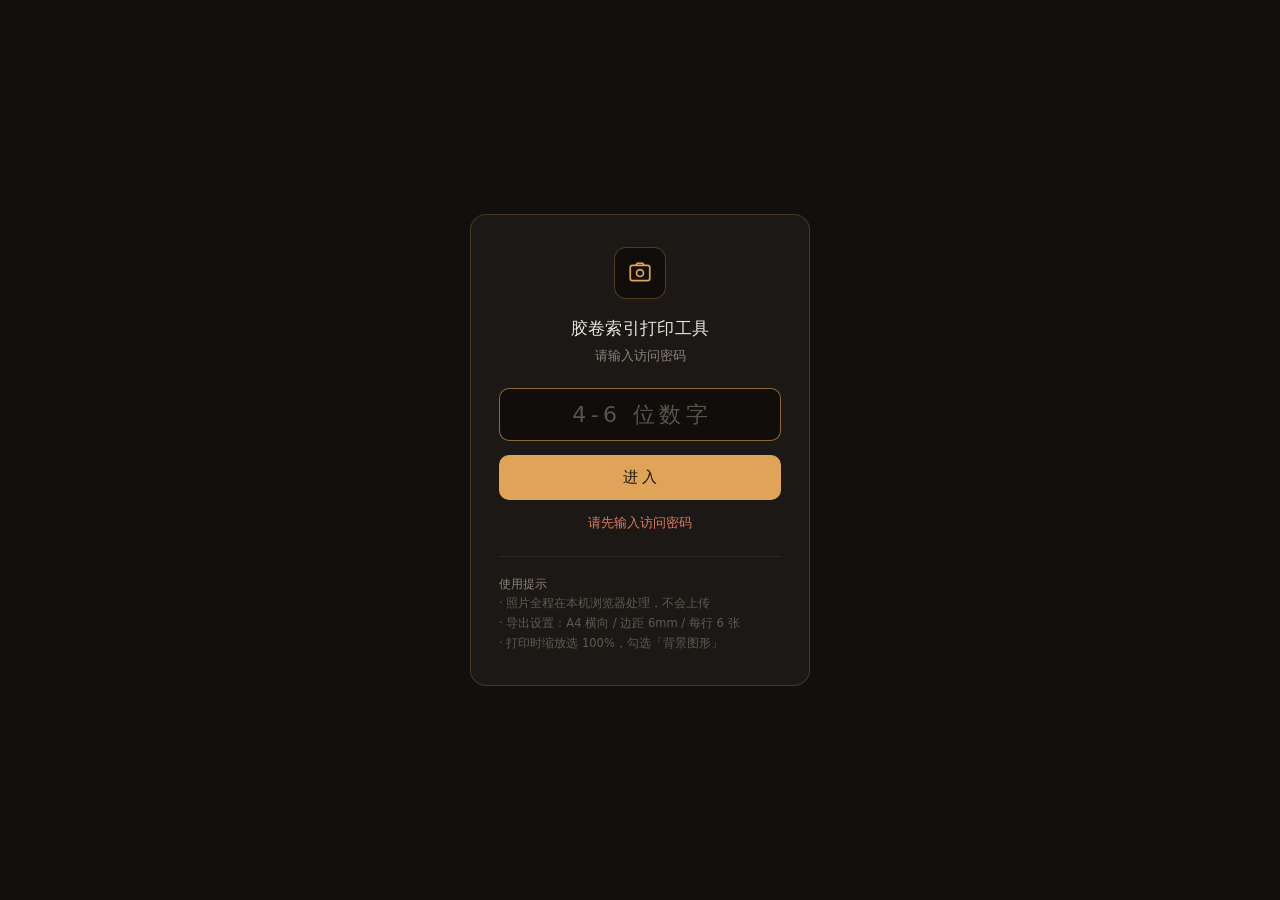
==== tool.html @ c4cd6a65 "Add files via upload" ====
<!doctype html>
<html lang="zh-CN">
  <head>
    <meta charset="utf-8" />
    <meta name="viewport" content="width=device-width, initial-scale=1" />
    <meta name="author" content="Judian99" />
    <meta name="contact" content="小红书:3661182800, 抖音:69530829181, 邮箱:1946378724@qq.com" />
    <meta name="license" content="MIT" />
    <meta name="description" content="整理扫描底片，在浏览器本地生成可导出的胶片索引图。" />
    <title>海带索引图-FILM</title>
    <script>
      // 主题引导：首帧前确定暗/亮，避免闪色（默认跟随系统）
      (function () {
        var theme = "dark";
        try {
          var saved = localStorage.getItem("haidai-theme");
          if (saved === "light" || saved === "dark") theme = saved;
          else theme = window.matchMedia("(prefers-color-scheme: dark)").matches ? "dark" : "light";
        } catch (e) {}
        document.documentElement.dataset.theme = theme;
        // 启动序列预隐藏：与 gsap-ui 初始态一致，避免脚本加载间隙的内容闪现
        try {
          if (!window.matchMedia("(prefers-reduced-motion: reduce)").matches) {
            document.documentElement.classList.add("anim-boot");
            setTimeout(function () {
              document.documentElement.classList.remove("anim-boot");
            }, 1500);
          }
        } catch (e) {}
      })();
    </script>
    <link rel="icon" href="data:image/svg+xml,%3Csvg xmlns='http://www.w3.org/2000/svg' viewBox='0 0 32 32'%3E%3Crect width='32' height='32' rx='7' fill='%23171310'/%3E%3Crect x='6' y='6' width='20' height='20' rx='2' fill='%23100d0a'/%3E%3Ccircle cx='16' cy='14' r='5' fill='%23e0a458'/%3E%3Crect x='8' y='22' width='16' height='1.6' fill='%23e0a458' opacity='.55'/%3E%3C/svg%3E" />
    <!-- 本地分发版：已移除 Google Fonts（国内可能加载失败），styles.css 会自动回退到系统字体 -->
    <link rel="stylesheet" href="styles.css?v=20261012f-sidebar" />
    <script>
      // 访问守卫：直接访问 tool.html（绕过密码页）时也必须验证。
      // sessionStorage 只在当前标签页有效，关闭标签页即失效。
      //
      // 注意：这里不能用 window.stop() —— 它会中断 HTML 解析，导致 body 永远空白
      // （表现为整页全黑）。改为：不阻止解析，先盖一层遮罩，再跳转。
      (function () {
        var KEY = 'filmidx_ok';
        try {
          if (sessionStorage.getItem(KEY) === '1') return;
        } catch (e) {}
        // 立即盖一层不透明遮罩，防止跳转生效前闪出内容
        try {
          var d = document.createElement('style');
          d.textContent = 'html,body{background:#12100e!important;visibility:hidden!important}';
          document.documentElement.appendChild(d);
        } catch (e) {}
        // 返回密码页（用 meta 刷新兜底，保证任何环境下都能离开本页）
        try { location.replace('./index.html?guard=1'); } catch (e) {}
        document.write('<meta http-equiv="refresh" content="0;url=./index.html">');
      })();
    </script>
  </head>
  <body>
    <main class="app-shell">
      <aside class="controls" aria-label="索引图设置">
        <div class="brand">
          <div class="brand-mark" aria-hidden="true"></div>
          <div class="brand-copy">
            <div class="brand-title-row">
              <h1>海带索引图</h1>
              <span class="brand-film">FILM</span>
            </div>
            <p>整理扫描底片，生成可编辑、可导出的胶片索引图。</p>
          </div>
          <button id="themeToggle" class="icon-button theme-toggle" type="button" aria-pressed="false" aria-label="切换到浅色模式">
            <svg class="icon-sun" viewBox="0 0 24 24" fill="none" stroke="currentColor" stroke-width="2" stroke-linecap="round" stroke-linejoin="round" aria-hidden="true">
              <circle cx="12" cy="12" r="4.4" />
              <path d="M12 2.5v2.4M12 19.1v2.4M2.5 12h2.4M19.1 12h2.4M5.3 5.3l1.7 1.7M17 17l1.7 1.7M18.7 5.3L17 7M7 17l-1.7 1.7" />
            </svg>
            <svg class="icon-moon" viewBox="0 0 24 24" fill="none" stroke="currentColor" stroke-width="2" stroke-linecap="round" stroke-linejoin="round" aria-hidden="true">
              <path d="M20.6 14.1A8.6 8.6 0 0 1 9.9 3.4a8.6 8.6 0 1 0 10.7 10.7z" />
            </svg>
          </button>
        </div>

        <div class="steps">
          <details class="step workflow-panel" id="stepSource" open>
            <summary>
              <span class="step-no" aria-hidden="true">01</span>
              <span class="step-title">导入与排序</span>
              <span class="chip" id="stepChipSource">未导入</span>
            </summary>
            <div class="step-body">
              <label class="drop-zone" id="dropZone">
                <input id="fileInput" type="file" accept="image/jpeg,image/png,image/webp" multiple />
                <span class="drop-icon" aria-hidden="true">+</span>
                <span class="drop-title">选择或拖入扫描件</span>
                <span class="drop-subtitle">JPG / PNG / WebP，按本地文件处理</span>
              </label>

              <div class="field">
                <span class="field-label"><span>排序方式</span></span>
                <div class="segmented segmented-3 sort-segmented" role="radiogroup" aria-label="排序方式">
                  <span class="segment-indicator" aria-hidden="true"></span>
                  <label>
                    <input type="radio" name="sortMode" value="name" checked />
                    <span>名称</span>
                  </label>
                  <label>
                    <input type="radio" name="sortMode" value="time" />
                    <span>时间</span>
                  </label>
                  <label>
                    <input type="radio" name="sortMode" value="custom" />
                    <span>自定义</span>
                  </label>
                </div>
              </div>

              <label class="checkbox-row">
                <input id="reverseSort" type="checkbox" />
                <span>倒序</span>
              </label>

              <span class="info-icon-wrapper">
                <span class="info-icon" aria-label="排序说明">i</span>
                <span class="info-popup">时间排序优先使用 EXIF 拍摄时间，没有时退回文件修改时间。直接在预览图上拖动某一帧、或在照片列表中拖拽，都会切换为自定义排序。</span>
              </span>

              <details class="photo-list-section" id="photoListPanel" hidden>
                <summary>
                  <span>照片列表</span>
                  <span class="photo-list-count" id="photoListCount">0 张</span>
                </summary>
                <div class="photo-list-content">
                  <ul class="photo-list" id="photoList"></ul>
                  <button id="clearButton" class="text-button" type="button">清空全部</button>
                </div>
              </details>
            </div>
          </details>

          <details class="step workflow-panel" id="stepStock" open>
            <summary>
              <span class="step-no" aria-hidden="true">02</span>
              <span class="step-title">胶卷型号</span>
              <span class="chip" id="stepChipStock">—</span>
            </summary>
            <div class="step-body">
              <label class="field stock-search-field">
                <span>搜索胶卷型号</span>
                <input
                  id="stockSearch"
                  type="search"
                  placeholder="名称、边字或冲洗工艺"
                  autocomplete="off"
                  spellcheck="false"
                  aria-controls="stockSelect"
                  aria-describedby="stockSearchStatus"
                />
              </label>
              <p id="stockSearchStatus" class="field-hint stock-search-status" aria-live="polite"></p>
              <label class="field">
                <span>胶卷型号</span>
                <select id="stockSelect"></select>
              </label>
            </div>
          </details>

          <details class="step workflow-panel" id="stepFormat" open>
            <summary>
              <span class="step-no" aria-hidden="true">03</span>
              <span class="step-title">画幅与排列</span>
              <span class="chip" id="stepChipFormat">135 · 6 张/行</span>
            </summary>
            <div class="step-body">
              <label class="field">
                <span>画幅</span>
                <select id="frameAspect">
                  <option value="135" selected>135 全画幅 3:2</option>
                  <option value="half">半格 3:4（每行 12 张）</option>
                  <option value="66">6×6 方画幅 1:1</option>
                  <option value="645">6×4.5 中画幅（竖幅）</option>
                  <option value="67">6×7 中画幅</option>
                  <option value="69">6×9 中画幅 84×56</option>
                  <option value="wide">135 宽幅</option>
                  <option value="xpan" hidden>XPan 135 宽幅 65×24（兼容）</option>
                  <option value="135-69" hidden>135 宽幅 84×24（兼容）</option>
                  <option value="612">6×12 宽幅中画幅</option>
                  <option value="617">6×17 宽幅中画幅</option>
                </select>
              </label>
              <label class="field" id="wideSpecField" hidden>
                <span>宽幅规格</span>
                <select id="wideSpecSelect">
                  <option value="xpan">XPan 65×24mm（每行 3 张）</option>
                  <option value="135-69">84×24mm（6×9 相机，每行 2 张）</option>
                </select>
              </label>
              <div class="field" id="halfFrameModeField" hidden>
                <span>半格输入</span>
                <div class="segmented" role="radiogroup" aria-label="半格输入方式">
                  <label>
                    <input type="radio" name="halfFrameMode" value="cropped" checked />
                    <span>单张裁切</span>
                  </label>
                  <label>
                    <input type="radio" name="halfFrameMode" value="uncropped" />
                    <span>单张未裁切</span>
                  </label>
                </div>
              </div>
              <label class="field">
                <span>每行张数</span>
                <select id="columnsSelect">
                  <option value="2">2 张</option>
                  <option value="3">3 张</option>
                  <option value="4">4 张</option>
                  <option value="5">5 张</option>
                  <option value="6" selected>6 张</option>
                  <option value="7">7 张</option>
                  <option value="8">8 张</option>
                </select>
                <small id="columnsHint" class="field-hint" hidden></small>
              </label>
            </div>
          </details>

          <details class="step workflow-panel" id="stepLook" open>
            <summary>
              <span class="step-no" aria-hidden="true">04</span>
              <span class="step-title">胶片外观</span>
              <span class="chip" id="stepChipLook">—</span>
            </summary>
            <div class="step-body">
              <label class="checkbox-row">
                <input id="showEdgeText" type="checkbox" checked />
                <span>模拟边字</span>
              </label>
              <label class="checkbox-row">
                <input id="showSprockets" type="checkbox" checked />
                <span>模拟齿孔</span>
              </label>
              <small id="sprocketsHint" class="field-hint" hidden></small>
              <label class="checkbox-row">
                <input id="imageInSprockets" type="checkbox" />
                <span>成像覆盖齿孔区</span>
              </label>
              <label class="checkbox-row">
                <input id="imageInEdgeText" type="checkbox" />
                <span>成像覆盖边字区</span>
              </label>
              <small id="imageCoverageHint" class="field-hint" hidden></small>
              <label class="checkbox-row">
                <input id="showLeader" type="checkbox" />
                <span>模拟片头片尾</span>
                <small class="field-hint" style="margin:4px 0 0">默认关闭：开启后首行空出 1 格给片头，每页变成 29 张</small>
              </label>
              <small id="leaderHint" class="field-hint" hidden></small>
              <label class="field background-style-field">
                <span>背景样式</span>
<select id="backgroundStyle">
                <option value="transparent" selected>透明（推荐，可叠底色）</option>
                <option value="none">无（淡黄纸底）</option>
                <option value="white">纯白</option>
                <option value="blur">高斯模糊</option>
                </select>
              </label>
              <label class="checkbox-row">
                <input id="showStripShadow" type="checkbox" checked />
                <span>胶片条投影</span>
              </label>
              <label class="field background-blur-field" id="backgroundBlurField">
                <span class="field-label-with-value">
                  <span>虚化强度</span>
                  <output id="backgroundBlurValue" for="backgroundBlur">24 px</output>
                </span>
                <input id="backgroundBlur" type="range" min="8" max="64" step="2" value="24" aria-describedby="backgroundHint" />
              </label>
              <small id="backgroundHint" class="field-hint">默认使用首图；点击单帧可将其设为背景</small>
            </div>
          </details>
        </div>

        <details class="step is-sub workflow-panel" id="stockPanel">
          <summary>
            <span class="step-title">自定义型号</span>
            <span class="chip" id="stepChipStockLib">0 个自定义</span>
          </summary>
          <div class="step-body">
            <p class="hint">
              <span class="info-icon-wrapper">
                <span class="info-icon" aria-label="说明">i</span>
                <span class="info-popup">新增或编辑胶卷型号，保存在浏览器本地。选中内置型号时可另存为自定义型号后修改。</span>
              </span>
            </p>
            <label class="field">
              <span>名称</span>
              <input id="stockName" type="text" placeholder="如 Kodak Vision3 250D" maxlength="60" />
            </label>
            <label class="field">
              <span>边字字样（留空表示底片无边字）</span>
              <input id="stockEdgeText" type="text" placeholder="如 KODAK VISION3 250D" maxlength="60" />
            </label>
            <label class="field">
              <span>冲洗工艺</span>
              <select id="stockProcess">
                <option value="C-41" selected>C-41 彩色负片</option>
                <option value="BW">黑白负片</option>
                <option value="E-6">E-6 反转片</option>
                <option value="ECN-2">ECN-2 电影卷</option>
              </select>
            </label>
            <details class="stock-advanced" id="stockAdvanced">
              <summary>高级外观（默认随工艺）</summary>
              <label class="checkbox-row">
                <input id="stockInkEnabled" type="checkbox" />
                <span>自定义边字颜色</span>
              </label>
              <label class="field stock-ink-field" id="stockInkField">
                <span>边字颜色</span>
                <input id="stockInkColor" type="color" value="#ffb040" />
              </label>
              <label class="field">
                <span>交替边字字样（逗号分隔，留空随工艺）</span>
                <input id="stockPresets" type="text" placeholder="如 135-36, C-41, SAFETY FILM" />
              </label>
              <label class="field">
                <span>帧号格式</span>
                <select id="stockFrameNumber">
                  <option value="">随工艺默认</option>
                  <option value="N/NA">N 与 NA 双号</option>
                  <option value="N">仅 N 单号</option>
                </select>
              </label>
            </details>
            <div class="stock-actions">
              <button id="stockSaveButton" class="primary-button" type="button">保存为新型号</button>
              <button id="stockDeleteButton" class="text-button" type="button" style="display: none">删除此型号</button>
            </div>
            <div class="stock-actions">
              <button id="stockExportButton" class="text-button" type="button">导出 JSON</button>
              <button id="stockImportButton" class="text-button" type="button">导入 JSON</button>
              <input id="stockImportInput" type="file" accept="application/json,.json" hidden />
            </div>
          </div>
        </details>

        <details class="step is-sub workflow-panel" id="advancedPanel">
          <summary>
            <span class="step-title">高级设置</span>
            <span class="chip" id="stepChipAdvanced">尺寸 420</span>
          </summary>
          <div class="step-body">
            <label class="field">
              <span>尺寸基准</span>
              <span class="info-icon-wrapper">
                <input id="frameWidth" type="number" min="180" max="1200" step="20" value="420" />
                <span class="info-icon" aria-label="尺寸基准说明">i</span>
                <span class="info-popup">135 以标准 36mm 画幅为基准，宽幅长边按物理比例增长</span>
              </span>
            </label>
            <p class="hint">
              <span class="info-icon-wrapper">
                <span class="info-icon" aria-label="说明">i</span>
                <span class="info-popup">微调齿孔与边字的渲染比例，实时作用于预览和导出。</span>
              </span>
            </p>
            <div id="tuneFields"></div>
          </div>
        </details>

        <details class="step is-sub workflow-panel">
          <summary>
            <span class="step-title">关于</span>
          </summary>
          <div class="step-body">
            <p class="about-text">
              <strong>海带索引图 FILM</strong><br />
              作者: Judian99<br />
              小红书: 3661182800<br />
              抖音: 69530829181<br />
              邮箱: <a href="mailto:1946378724@qq.com">1946378724@qq.com</a>
            </p>
            <a href="https://github.com/Judian99/film-index-generator" target="_blank" rel="noopener" class="text-button">GitHub 项目主页</a>
          </div>
        </details>
      </aside>

      <section class="workspace" aria-label="预览">
        <div class="topbar">
          <div>
            <p class="eyebrow">Preview</p>
            <h2 id="statusTitle">等待导入扫描件</h2>
          </div>
          <div class="preview-tools" aria-label="预览缩放">
            <div class="tool-group">
              <button id="zoomOut" class="icon-button" type="button" aria-label="缩小预览">-</button>
              <label class="zoom-field">
                <span>缩放</span>
                <input id="zoomRange" type="range" min="25" max="200" step="5" value="55" />
              </label>
              <button id="zoomIn" class="icon-button" type="button" aria-label="放大预览">+</button>
              <button id="zoomFit" class="text-button" type="button">适合</button>
            </div>

            <div class="tool-group">
              <button id="lightTableButton" class="text-button light-table-entry" type="button" aria-pressed="false" disabled>
                <span class="light-table-entry-aperture" aria-hidden="true"><span></span></span>
                <span class="light-table-entry-label">
                  <strong>观片台</strong>
                  <small>LIGHT TABLE</small>
                </span>
              </button>
            </div>

            <div class="tool-group">
              <button id="frameSelectButton" class="text-button" type="button" aria-pressed="false" disabled>选择单帧</button>
              <button id="clearFrameSelectionButton" class="text-button" type="button" disabled>清除选择</button>
              <div class="counter" id="frameSelectionCounter" aria-live="polite">已选 0 帧</div>
            </div>

            <div class="tool-group">
              <button id="batchFrameExportButton" class="primary-button" type="button" disabled>批量导出</button>
              <button id="exportButton" class="primary-button" type="button" disabled>导出索引图</button>
              <div class="counter" id="imageCounter">0 张</div>
            </div>
          </div>
        </div>

        <div class="preview-wrap" id="previewWrap">
          <canvas id="previewCanvas" tabindex="0" aria-label="海带索引图 FILM 预览"></canvas>
          <div class="optical-loupe" id="opticalLoupe" aria-hidden="true" hidden>
            <canvas id="opticalLoupeCanvas"></canvas>
            <span class="loupe-frame-tag" id="loupeFrameTag" hidden></span>
          </div>
          <div class="empty-state" id="emptyState">
            <div class="film-stage" id="filmStage" data-film-state="intro">
              <div class="film-heading">
                <div>
                  <span class="film-index">HDF / CONTACT 001</span>
                  <p>海带暗房 · 数字检片台</p>
                </div>
                <span class="film-format">135 · 36 EXP</span>
              </div>

              <div class="film-viewport" aria-hidden="true">
                <div class="film-rail film-rail-top"></div>
                <div class="film-rail film-rail-bottom"></div>
                <div class="film-strip">
                  <div class="film-sprockets film-sprockets-top"></div>
                  <div class="film-edge-text">HAIDAI FILM · SAFETY FILM · C-41 · 001</div>
                  <div class="film-frames">
                    <span style="--frame-index: 0"></span>
                    <span style="--frame-index: 1"></span>
                    <span style="--frame-index: 2"></span>
                    <span style="--frame-index: 3"></span>
                    <span style="--frame-index: 4"></span>
                    <span style="--frame-index: 5"></span>
                  </div>
                  <div class="film-frame-numbers">
                    <span>01</span><span>02</span><span>03</span><span>04</span><span>05</span><span>06</span>
                  </div>
                  <div class="film-sprockets film-sprockets-bottom"></div>
                </div>
                <div class="film-scan-gate"></div>
                <div class="film-progress"><span></span></div>
              </div>

              <div class="film-copy">
                <div class="film-status-light" aria-hidden="true"></div>
                <div>
                  <h3 id="filmTitle">装入你的底片扫描件</h3>
                  <p id="filmDescription">图片只在浏览器本地整理，生成一张可导出的胶片索引图。</p>
                </div>
              </div>
            </div>
          </div>
        </div>

        <div class="light-table-hud" id="lightTableHud" role="toolbar" aria-label="观片台工具" hidden>
          <button id="lightTableExit" class="light-table-exit" type="button">退出观片台</button>
          <output id="loupeMagnification" class="light-table-magnification-readout" aria-label="观片器倍率">12.0X</output>
          <span class="light-table-status" id="lightTableStatus" role="status" aria-live="polite">滚轮调节倍率 · 单击切换聚焦</span>
        </div>
      </section>
    </main>

    <!-- 场景过场黑场幕布（gsap-ui.js 控制透明度） -->
    <div id="sceneVeil" aria-hidden="true"></div>

    <!-- 帧操作菜单 -->
    <div class="frame-menu" id="frameMenu" role="menu" hidden>
      <button type="button" role="menuitem" data-action="crop">
        <span class="menu-icon">✂</span>
        <span>裁切</span>
      </button>
      <button type="button" role="menuitem" data-action="rotate">
        <span class="menu-icon">↻</span>
        <span>旋转 90°</span>
      </button>
      <button type="button" role="menuitem" data-action="insert">
        <span class="menu-icon">+</span>
        <span>在此前插入</span>
      </button>
      <button type="button" role="menuitemcheckbox" data-action="set-background" aria-checked="false">
        <span class="menu-icon">◉</span>
        <span>设为虚化背景</span>
      </button>
      <button type="button" role="menuitem" data-action="export-frame">
        <span class="menu-icon">⇩</span>
        <span>导出单帧</span>
      </button>
      <button type="button" role="menuitem" data-action="delete">
        <span class="menu-icon">×</span>
        <span>删除</span>
      </button>
    </div>

    <!-- 裁切工具弹窗 -->
    <div class="crop-modal" id="cropModal" role="dialog" aria-modal="true" aria-labelledby="cropModalTitle" hidden>
      <div class="crop-backdrop"></div>
      <div class="crop-container">
        <div class="crop-header">
          <h3 id="cropModalTitle">裁切图片</h3>
          <button type="button" class="crop-close" id="cropClose" aria-label="关闭">×</button>
        </div>
        <div class="crop-body">
          <div class="crop-preview-wrap">
            <canvas id="cropCanvas"></canvas>
            <div class="crop-overlay" id="cropOverlay">
              <div class="crop-handle nw"></div>
              <div class="crop-handle ne"></div>
              <div class="crop-handle sw"></div>
              <div class="crop-handle se"></div>
            </div>
          </div>
        </div>
        <div class="crop-footer">
          <button type="button" class="text-button" id="cropRestoreOriginal">恢复原图</button>
          <button type="button" class="text-button" id="cropReset">重置</button>
          <button type="button" class="text-button" id="cropCancel">取消</button>
          <button type="button" class="primary-button" id="cropApply">应用裁切</button>
        </div>
      </div>
    </div>

    <!-- 单帧片基导出弹窗 -->
    <div class="frame-export-modal" id="frameExportModal" role="dialog" aria-modal="true" aria-labelledby="frameExportTitle" hidden>
      <div class="frame-export-backdrop"></div>
      <div class="frame-export-container" tabindex="-1">
        <div class="frame-export-header">
          <div>
            <h3 id="frameExportTitle">导出单帧</h3>
            <p id="frameExportMeta"></p>
          </div>
          <button type="button" class="frame-export-close" id="frameExportClose" aria-label="关闭">×</button>
        </div>
        <div class="frame-export-body">
          <div class="frame-export-preview-wrap">
            <canvas id="frameExportCanvas"></canvas>
          </div>
          <div class="frame-export-controls">
            <label class="field">
              <span>输出质量</span>
              <select id="frameExportScale">
                <option value="1">标准 1x</option>
                <option value="2" selected>精细 2x</option>
                <option value="3">超精细 3x</option>
                <option value="full">原图级</option>
              </select>
            </label>
            <label class="field">
              <span>格式</span>
              <select id="frameExportFormat">
                <option value="image/png">PNG</option>
                <option value="image/jpeg">JPG</option>
              </select>
            </label>
            <label class="field frame-export-quality" id="frameExportQualityField" hidden>
              <span>JPG 质量 <output id="frameExportQualityValue">92%</output></span>
              <input id="frameExportQuality" type="range" min="70" max="100" value="92" />
            </label>
          </div>
          <div class="frame-export-info">
            <strong id="frameExportSize">—</strong>
            <p id="frameExportStatus" role="status" aria-live="polite">预览已生成</p>
          </div>
        </div>
        <div class="frame-export-footer">
          <button type="button" class="text-button" id="frameExportCancel">取消</button>
          <button type="button" class="primary-button" id="frameExportApply">导出单帧</button>
        </div>
      </div>
    </div>

    <!-- 导出索引图弹窗 -->
    <div class="frame-export-modal" id="exportModal" role="dialog" aria-modal="true" aria-labelledby="exportModalTitle" hidden>
      <div class="frame-export-backdrop"></div>
      <div class="frame-export-container" tabindex="-1">
        <div class="frame-export-header">
          <div>
            <h3 id="exportModalTitle">导出索引图</h3>
            <p id="exportModalMeta">配置输出质量与格式后导出</p>
          </div>
          <button type="button" class="frame-export-close" id="exportModalClose" aria-label="关闭">×</button>
        </div>
        <div class="frame-export-body">
          <div class="frame-export-controls">
            <label class="field">
              <span>输出质量</span>
              <select id="exportScale">
                <option value="1">标准 1x</option>
                <option value="2" selected>精细 2x</option>
                <option value="3">超精细 3x</option>
                <option value="full">原图级</option>
              </select>
              <span class="info-icon-wrapper">
                <span class="info-icon" aria-label="输出质量说明">i</span>
                <span class="info-popup">原图级仅支持 PNG；超出浏览器画布上限时，会流式拼接为一张完整 PNG</span>
              </span>
            </label>
            <label class="field">
              <span>页面比例</span>
              <select id="exportPagePreset">
                <option value="free">当前比例</option>
                <option value="a4-portrait">A4 竖向</option>
                <option value="a4-landscape" selected>A4 横向</option>
              </select>
              <small class="field-hint" id="pagePresetHint">A4 模式下按「每行张数」排版，不裁切照片</small>
            </label>
            <label class="field">
              <span>格式</span>
              <select id="formatSelect">
                <option value="image/png">PNG</option>
                <option value="image/jpeg">JPG</option>
              </select>
            </label>
            <label class="field" id="multiPageExportField" hidden>
              <span>多页导出方式</span>
              <select id="multiPageExportMode">
                <option value="both" selected>总长图 + 各单页图（推荐）</option>
                <option value="pages">只要各单页图</option>
                <option value="single">只要一张总长图</option>
              </select>
              <small class="field-hint">超过一页时生效。导入其他软件打印时选「各单页图」最省事；选「总长图」则是一张竖着叠放的长图</small>
            </label>
            <label class="field" id="qualityField">
              <span>JPG 质量</span>
              <input id="jpgQuality" type="range" min="70" max="100" value="92" />
            </label>
            <div class="physical-toggle">
              <label class="checkbox-row">
                <input id="exportPhysical" type="checkbox" checked />
                <span>真实尺寸打印（按毫米锚定）</span>
              </label>
              <small class="field-hint">按真实底片尺寸渲染（135 标准帧 = 36 × 24 mm）并写入打印密度。打印时请选“实际大小 / 100%”并关闭无边距；若使用“适合纸张”，用下方校准补偿</small>
            </div>
            <div id="physicalOptions" hidden>
              <label class="field">
                <span>打印 DPI</span>
                <select id="exportDpi">
                  <option value="150">150（草稿）</option>
                  <option value="300" selected>300（标准打印）</option>
                  <option value="600">600（高精度，内存占用大）</option>
                </select>
              </label>
              <label class="field" id="physicalMarginField">
                <span>安全页边距</span>
                <select id="physicalMargin">
                  <option value="6" selected>6 mm ★横向正好 5 行</option>
                  <option value="8">8 mm（会掉到 4 行）</option>
                  <option value="10">10 mm（行数更少）</option>
                  <option value="12">12 mm</option>
                </select>
                <small class="field-hint">按打印机不可打印区域预留。要「每行 6 张 × 每页 5 行」必须用 6mm，改成 8mm 会掉到 4 行</small>
              </label>
              <label class="field">
                <span class="field-label-with-value">
                  <span>打印校准</span>
                  <output id="calibValue">100%</output>
                </span>
                <input id="exportCalibration" type="range" min="90" max="110" step="0.5" value="100" />
                <small class="field-hint">先按 100% 导出一张并实测帧宽：实测偏大则调低，偏小则调高，设置自动记住</small>
              </label>
              <div class="frame-export-info" id="physicalReadout">
                <strong id="physicalReadoutSize">—</strong>
                <p id="physicalReadoutDetail">—</p>
              </div>
            </div>
          </div>
        </div>
        <p id="exportMemoryWarning" class="export-warning" aria-live="polite"></p>
        <div class="frame-export-footer">
          <button type="button" class="text-button" id="exportModalCancel">取消</button>
          <button type="button" class="text-button" id="exportModalPrint">打印</button>
          <button type="button" class="primary-button" id="exportModalPdf">导出 PDF</button>
          <button type="button" class="primary-button" id="exportModalConfirm">导出图片</button>
        </div>
      </div>
    </div>

    <!-- GSAP 动画库 (CDN)：纯装饰，断网/被墙时加载失败也不影响排版与打印，gsap-ui.js 内部已做降级 -->
    <script>
      // 兜底：GSAP 是同步阻塞加载，网络不通时会拖慢首屏甚至一直转圈。
      // 这里不阻塞页面 —— 拿不到就拿不到，动画层会自动跳过（gsap-ui.js 有 typeof 判断）。
      window.__gsapReady = false;
      window.__loadGsap = function () {
        var s = document.createElement('script');
        s.src = 'https://cdnjs.cloudflare.com/ajax/libs/gsap/3.12.5/gsap.min.js';
        s.crossOrigin = 'anonymous';
        s.referrerPolicy = 'no-referrer';
        s.integrity = 'sha512-7eHRwcbYkK4d9g/6tD/mhkf++eoTHwpNM9woBxtPUBWm67zeAfFC+HrdoE2GanKeocly/VxeLvIqwvCdk7qScg==';
        s.onload = function () { window.__gsapReady = true; };
        s.onerror = function () { window.__gsapFailed = true; };
        document.head.appendChild(s);
      };
    </script>
    <script>
      // 3 秒内没拿到就直接放弃动画，不让用户干等。排版/打印逻辑完全不依赖它。
      setTimeout(window.__loadGsap, 0);
    </script>
    <script src="baidu-pan-config.js"></script>
    <script src="film-frame-shared.js?v=20260823-shared"></script>
    <script src="film-frame-135.js?v=20261011-edgenum"></script>
    <script src="film-frame.js?v=20260823-shared"></script>
    <script src="print-physical.js?v=20260923-print"></script>
    <script src="optical-loupe.js"></script>
    <script src="app.js?v=20261020-a4-6col-5row"></script>
    <script src="gsap-ui.js?v=20261012-sidebar"></script>
    <!-- 全局通知：放在 body 最末尾，确保层级高于所有弹窗 -->
    <div class="notice" id="notice" role="status" aria-live="polite"></div>
  </body>
</html>
---- styles.css ----
/* =====================================================================
   海带索引图 FILM — 暗房 Darkroom 主题
   设计原则：
   - 暖炭黑阶底色（拒绝纯黑），安全灯琥珀为唯一强调色
   - 预览区是"灯箱"：比环境亮一档，让纸基索引图浮起
   - 动效节奏全部 token 化，与 gsap-ui.js 共用同一套时长/缓动
   ===================================================================== */

/* ===== 1. 设计 Token ===== */
:root {
  color-scheme: dark;

  /* 色彩 */
  --bg: #16130f;
  --bg-deep: #0f0c09;
  --surface: #1f1b16;
  --surface-2: #262119;
  --surface-3: #2f2820;
  --line: rgba(236, 229, 216, 0.11);
  --line-strong: rgba(236, 229, 216, 0.22);
  --ink: #ece5d8;
  --ink-bright: #f8f2e4;
  --muted: #a89d8a;
  --faint: #6f6656;
  --accent: #e0a458;
  --accent-strong: #c98a3e;
  --accent-dim: rgba(224, 164, 88, 0.14);
  --accent-line: rgba(224, 164, 88, 0.42);
  --danger: #d07a63;
  --danger-dim: rgba(208, 122, 99, 0.14);
  --on-accent: #241708;

  /* 兼容旧 token 名（百度网盘弹窗等直接引用） */
  --paper: var(--surface);
  --panel: var(--surface);
  --border: var(--line);
  --hover: var(--ghost-3);

  /* 字体 */
  --font-display: "Space Grotesk", "Segoe UI", "PingFang SC", "Microsoft YaHei UI", system-ui, sans-serif;
  --font-body: "Space Grotesk", "Segoe UI", "PingFang SC", "Microsoft YaHei UI", system-ui, sans-serif;
  --font-mono: "Cascadia Mono", "JetBrains Mono", Consolas, "SFMono-Regular", monospace;

  /* 圆角 */
  --r-sm: 4px;
  --r-md: 8px;
  --r-lg: 12px;
  --r-pill: 999px;

  /* 阴影（暖黑染色） */
  --shadow-1: 0 2px 10px rgba(6, 4, 1, 0.35);
  --shadow-2: 0 14px 36px rgba(6, 4, 1, 0.46);
  --shadow-3: 0 28px 72px rgba(4, 3, 1, 0.55);
  --glow-accent: 0 0 22px rgba(224, 164, 88, 0.22);

  /* 动效 token —— gsap-ui.js 同步维护一份 */
  --dur-micro: 120ms;
  --dur-standard: 220ms;
  --dur-emphasis: 360ms;
  --dur-scene: 650ms;
  --ease-out: cubic-bezier(0.22, 1, 0.36, 1);
  --ease-spring: cubic-bezier(0.34, 1.56, 0.64, 1);

  /* 层级刻度 */
  --z-grain: 0;
  --z-shell: 1;
  --z-info: 70;
  --z-menu: 50;
  --z-hud: 60;
  --z-crop: 100;
  --z-modal: 110;
  --z-cloud: 200;

  /* 控件与表面（浅色模式经 [data-theme="light"] 覆写） */
  --control-bg: #14110d;
  --control-bg-hover: #181410;
  --control-bg-disabled: rgba(20, 17, 13, 0.6);
  --inset-bg: #12100c;
  --track: #3a332a;
  --btn-disabled-bg: #37302a;
  --accent-text: var(--accent);
  --ghost-1: rgba(236, 229, 216, 0.028);
  --ghost-2: var(--ghost-2);
  --ghost-3: rgba(236, 229, 216, 0.09);
  --well-bg: #0d0b08;
  --skeleton-a: #221d16;
  --skeleton-b: #2c251c;
  --select-arrow: url("data:image/svg+xml,%3Csvg xmlns='http://www.w3.org/2000/svg' width='12' height='8'%3E%3Cpath d='M1 1l5 5 5-5' fill='none' stroke='%23a89d8a' stroke-width='1.6' stroke-linecap='round' stroke-linejoin='round'/%3E%3C/svg%3E");

  /* 复合背景栈 */
  --page-bg:
    radial-gradient(circle at 18% 0%, rgba(224, 164, 88, 0.05), transparent 34%),
    radial-gradient(circle at 82% 100%, rgba(120, 84, 40, 0.06), transparent 42%),
    linear-gradient(168deg, #191510 0%, #14110d 52%, #100d0a 100%);
  --side-bg:
    linear-gradient(180deg, var(--ghost-1), transparent 220px),
    var(--bg);
  --desk-bg:
    radial-gradient(ellipse at 50% 0%, rgba(255, 236, 204, 0.09), transparent 52%),
    linear-gradient(180deg, #211c15, #191510 60%, #15110d);
  --stage-bg:
    radial-gradient(circle at 50% 0%, rgba(224, 164, 88, 0.06), transparent 46%),
    linear-gradient(180deg, #1c1712, #16120e);
  --drop-bg:
    radial-gradient(circle at 50% 30%, rgba(224, 164, 88, 0.05), transparent 62%),
    #191512;
  --drop-bg-hover:
    radial-gradient(circle at 50% 30%, rgba(224, 164, 88, 0.1), transparent 66%),
    #1d1813;
  --checker-bg:
    linear-gradient(45deg, rgba(236, 229, 216, 0.045) 25%, transparent 25% 75%, rgba(236, 229, 216, 0.045) 75%),
    linear-gradient(45deg, rgba(236, 229, 216, 0.045) 25%, transparent 25% 75%, rgba(236, 229, 216, 0.045) 75%),
    #12100c;
}

/* ===== 1b. 浅色主题（暗房开灯）===== */
:root[data-theme="light"] {
  color-scheme: light;

  --bg: #f2ede2;
  --bg-deep: #eae4d6;
  --surface: #faf6ec;
  --surface-2: #f3eee2;
  --surface-3: #ffffff;
  --line: rgba(58, 48, 34, 0.13);
  --line-strong: rgba(58, 48, 34, 0.26);
  --ink: #2e2718;
  --ink-bright: #211a0e;
  --muted: #6f6350;
  --faint: #9a8d76;
  --accent: #c98a3e;
  --accent-strong: #a86f2c;
  --accent-dim: rgba(201, 138, 62, 0.14);
  --accent-line: rgba(160, 106, 38, 0.45);
  --danger: #b3543c;
  --danger-dim: rgba(179, 84, 60, 0.12);

  --hover: rgba(58, 48, 34, 0.06);

  --shadow-1: 0 2px 10px rgba(88, 70, 44, 0.14);
  --shadow-2: 0 14px 36px rgba(88, 70, 44, 0.18);
  --shadow-3: 0 28px 72px rgba(80, 62, 38, 0.22);
  --glow-accent: 0 0 20px rgba(201, 138, 62, 0.25);

  --control-bg: #fffdf7;
  --control-bg-hover: #ffffff;
  --control-bg-disabled: rgba(240, 235, 222, 0.85);
  --inset-bg: #eee7d8;
  --track: #d8cfbc;
  --btn-disabled-bg: #ddd5c6;
  --accent-text: #8f5a1a;
  --ghost-1: rgba(74, 58, 34, 0.04);
  --ghost-2: rgba(74, 58, 34, 0.06);
  --ghost-3: rgba(74, 58, 34, 0.1);
  --well-bg: #e9e2d2;
  --skeleton-a: #e7dfcd;
  --skeleton-b: #f2ebdb;
  --select-arrow: url("data:image/svg+xml,%3Csvg xmlns='http://www.w3.org/2000/svg' width='12' height='8'%3E%3Cpath d='M1 1l5 5 5-5' fill='none' stroke='%236f6350' stroke-width='1.6' stroke-linecap='round' stroke-linejoin='round'/%3E%3C/svg%3E");

  --page-bg:
    radial-gradient(circle at 18% 0%, rgba(255, 255, 255, 0.7), transparent 34%),
    linear-gradient(168deg, #f4efe4 0%, #ede7da 52%, #e6dfd0 100%);
  --side-bg:
    linear-gradient(180deg, rgba(255, 255, 255, 0.5), transparent 220px),
    var(--bg);
  --desk-bg:
    radial-gradient(ellipse at 50% 0%, rgba(255, 255, 255, 0.65), transparent 52%),
    linear-gradient(180deg, #f6f1e5, #efe8d8 60%, #e9e1cf);
  --stage-bg:
    radial-gradient(circle at 50% 0%, rgba(201, 138, 62, 0.06), transparent 46%),
    linear-gradient(180deg, #fbf7ed, #f3edde);
  --drop-bg:
    radial-gradient(circle at 50% 30%, rgba(201, 138, 62, 0.07), transparent 62%),
    #f6f1e4;
  --drop-bg-hover:
    radial-gradient(circle at 50% 30%, rgba(201, 138, 62, 0.13), transparent 66%),
    #faf5e8;
  --checker-bg:
    linear-gradient(45deg, rgba(74, 58, 34, 0.06) 25%, transparent 25% 75%, rgba(74, 58, 34, 0.06) 75%),
    linear-gradient(45deg, rgba(74, 58, 34, 0.06) 25%, transparent 25% 75%, rgba(74, 58, 34, 0.06) 75%),
    #f1ebdc;
}

/* 浅色下降低颗粒存在感 */
[data-theme="light"] body::before {
  opacity: 0.035;
}

/* ===== 1c. 主题切换按钮 ===== */
.theme-toggle {
  margin-left: auto;
  width: 34px;
  min-height: 34px;
  padding: 0;
  flex: 0 0 auto;
}

.theme-toggle svg {
  width: 16px;
  height: 16px;
}

/* 图标语义：显示即将切换到的目标模式 */
.theme-toggle .icon-sun { display: block; }
.theme-toggle .icon-moon { display: none; }

[data-theme="light"] .theme-toggle .icon-sun { display: none; }
[data-theme="light"] .theme-toggle .icon-moon { display: block; }

/* ===== 1d. 启动序列预隐藏 =====
   数值与 gsap-ui.js 的 initBoot 初态严格一致；
   anim-boot 由 head 引导脚本添加、gsap-ui 同步解除，杜绝刷新闪现。 */
.anim-boot .brand-mark {
  opacity: 0;
  transform: scale(0.55);
}

.anim-boot .brand-copy {
  opacity: 0;
  transform: translateX(-16px);
}

.anim-boot .workflow-panel {
  opacity: 0;
  transform: translateY(24px);
}

.anim-boot .topbar {
  opacity: 0;
  transform: translateY(-18px);
}

.anim-boot .preview-wrap {
  opacity: 0;
  transform: translateY(16px);
}

/* ===== 2. 基础 ===== */
* {
  box-sizing: border-box;
}

html {
  background: var(--bg-deep);
}

body {
  margin: 0;
  min-height: 100vh;
  min-height: 100dvh;
  color: var(--ink);
  font-family: var(--font-body);
  font-size: 14px;
  line-height: 1.5;
  background:
    var(--page-bg);
  background-attachment: fixed;
}

/* 暗房颗粒：固定覆盖层，压在背景之上、内容之下 */
body::before {
  content: "";
  position: fixed;
  inset: 0;
  z-index: var(--z-grain);
  pointer-events: none;
  opacity: 0.05;
  background-image: url("data:image/svg+xml,%3Csvg xmlns='http://www.w3.org/2000/svg' width='180' height='180'%3E%3Cfilter id='n'%3E%3CfeTurbulence type='fractalNoise' baseFrequency='0.82' numOctaves='2' stitchTiles='stitch'/%3E%3C/filter%3E%3Crect width='180' height='180' filter='url(%23n)'/%3E%3C/svg%3E");
}

[hidden] {
  display: none !important;
}

button,
input,
select {
  font: inherit;
  color: inherit;
}

::selection {
  background: rgba(224, 164, 88, 0.32);
  color: var(--ink-bright);
}

:focus-visible {
  outline: 2px solid var(--accent);
  outline-offset: 2px;
}

h1,
h2,
h3 {
  font-family: var(--font-display);
  letter-spacing: -0.02em;
}

/* ===== 3. 应用骨架 ===== */
.app-shell {
  position: relative;
  z-index: var(--z-shell);
  display: grid;
  grid-template-columns: clamp(320px, 24vw, 380px) minmax(0, 1fr);
  height: 100vh;
  height: 100dvh;
  min-height: 0;
  overflow: hidden;
}

.controls {
  display: flex;
  flex-direction: column;
  gap: 14px;
  min-height: 0;
  overflow-y: auto;
  overscroll-behavior-y: contain;
  scrollbar-gutter: stable;
  padding: 20px 18px 28px;
  border-right: 1px solid var(--line);
  background:
    var(--side-bg);
}

.workspace {
  position: relative;
  display: grid;
  grid-template-rows: auto minmax(0, 1fr);
  min-width: 0;
  min-height: 0;
  overflow: hidden;
  padding: 20px 22px 24px;
}

/* ===== 4. 品牌区 ===== */
.brand {
  display: flex;
  gap: 14px;
  align-items: center;
}

.brand-copy {
  min-width: 0;
}

.brand-title-row {
  display: flex;
  gap: 9px;
  align-items: baseline;
  flex-wrap: wrap;
}

.brand h1 {
  margin: 0;
  font-size: 21px;
  line-height: 1.15;
}

.brand p {
  margin: 5px 0 0;
  color: var(--muted);
  font-size: 13px;
  line-height: 1.55;
}

/* 品牌 logo：暗房放大机灯箱 + 安全灯琥珀窗 */
.brand-mark {
  position: relative;
  flex: 0 0 auto;
  width: 44px;
  height: 44px;
  overflow: hidden;
  border-radius: var(--r-md);
  background:
    linear-gradient(90deg, transparent 9px, rgba(240, 232, 216, 0.85) 9px 13px, transparent 13px 31px, rgba(240, 232, 216, 0.85) 31px 35px, transparent 35px),
    linear-gradient(180deg, #2c2620, #171310);
  box-shadow:
    inset 0 0 0 1px rgba(255, 255, 255, 0.08),
    var(--shadow-1);
}

.brand-mark::after {
  content: "";
  position: absolute;
  inset: 10px 7px;
  border-radius: 3px;
  background: radial-gradient(circle at 50% 38%, #ffd9a0, var(--accent) 58%, #8a5a22);
  box-shadow: 0 0 14px rgba(224, 164, 88, 0.55), inset 0 0 4px rgba(80, 45, 8, 0.6);
}

.brand-film {
  padding: 2px 6px;
  border: 1px solid var(--accent-line);
  border-radius: var(--r-sm);
  color: var(--accent-text);
  font-family: var(--font-mono);
  font-size: 10px;
  font-weight: 700;
  letter-spacing: 0.18em;
  line-height: 1.2;
}

/* ===== 5. 侧栏面板 ===== */
.panel {
  display: grid;
  gap: 12px;
  padding: 14px;
  border: 1px solid var(--line);
  border-radius: var(--r-lg);
  background: var(--surface);
  transition:
    border-color var(--dur-standard) ease,
    box-shadow var(--dur-standard) ease;
}

.panel:hover {
  border-color: rgba(224, 164, 88, 0.2);
  box-shadow: var(--shadow-1);
}

.panel h2 {
  margin: 0;
  font-size: 15px;
}

.advanced-panel > summary,
.photo-list-section > summary {
  display: flex;
  align-items: center;
  justify-content: space-between;
  cursor: pointer;
  list-style: none;
  user-select: none;
  min-height: 24px;
}

.advanced-panel > summary::-webkit-details-marker,
.photo-list-section > summary::-webkit-details-marker {
  display: none;
}

.advanced-panel > summary::after,
.photo-list-section > summary::after {
  content: "";
  flex: 0 0 auto;
  width: 8px;
  height: 8px;
  border-right: 2px solid var(--muted);
  border-bottom: 2px solid var(--muted);
  transform: rotate(45deg);
  transition: transform var(--dur-standard) var(--ease-out);
}

.advanced-panel[open] > summary::after,
.photo-list-section[open] > summary::after {
  transform: rotate(-135deg);
}

.panel-section {
  display: grid;
  gap: 10px;
  padding-top: 12px;
  border-top: 1px solid var(--line);
}

.panel-section h3 {
  margin: 0;
  color: var(--muted);
  font-family: var(--font-mono);
  font-size: 11px;
  font-weight: 700;
  letter-spacing: 0.14em;
  text-transform: uppercase;
}

.hint {
  margin: 0;
  color: var(--muted);
  font-size: 12px;
  line-height: 1.55;
}

.about-text {
  margin: 0;
  color: var(--muted);
  font-size: 12px;
  line-height: 1.7;
}

.about-text strong {
  color: var(--ink);
  font-size: 13px;
}

.stock-advanced {
  display: grid;
  gap: 12px;
}

.stock-advanced summary {
  color: var(--muted);
  font-size: 13px;
  font-weight: 650;
  cursor: pointer;
  user-select: none;
}

.stock-actions {
  display: flex;
  gap: 8px;
}

.stock-actions .primary-button,
.stock-actions .text-button {
  flex: 1;
}

.stock-actions .primary-button {
  min-height: 38px;
}

/* ===== 6. 表单控件 ===== */
.field {
  display: grid;
  gap: 7px;
  color: var(--ink);
  font-size: 13px;
}

.field > span:not(.field-label-with-value):not(.info-icon-wrapper) {
  color: var(--muted);
}

.field input,
.field select {
  width: 100%;
  min-height: 38px;
  padding: 8px 11px;
  border: 1px solid var(--line-strong);
  border-radius: var(--r-md);
  background: var(--control-bg);
  color: var(--ink);
  transition:
    border-color var(--dur-micro) ease,
    background var(--dur-micro) ease,
    box-shadow var(--dur-micro) ease;
}

.field input:hover,
.field select:hover {
  border-color: rgba(224, 164, 88, 0.4);
  background: var(--control-bg-hover);
}

.field input:focus,
.field select:focus {
  outline: none;
  border-color: var(--accent-line);
  box-shadow: 0 0 0 3px rgba(224, 164, 88, 0.14);
}

.field select {
  appearance: none;
  padding-right: 32px;
  background-image: url("data:image/svg+xml,%3Csvg xmlns='http://www.w3.org/2000/svg' width='12' height='8'%3E%3Cpath d='M1 1l5 5 5-5' fill='none' stroke='%23a89d8a' stroke-width='1.6' stroke-linecap='round' stroke-linejoin='round'/%3E%3C/svg%3E");
  background-repeat: no-repeat;
  background-position: right 12px center;
  cursor: pointer;
}

.field input[type="color"] {
  height: 38px;
  padding: 4px 6px;
  cursor: pointer;
}

.field input[type="range"] {
  padding: 0;
  border: 0;
  background: transparent;
}

.field input:disabled,
.field select:disabled {
  border-color: var(--line);
  background: var(--control-bg-disabled);
  color: var(--faint);
  cursor: not-allowed;
}

.field-label-with-value {
  display: flex;
  align-items: baseline;
  justify-content: space-between;
  gap: 12px;
}

.field-label-with-value output {
  color: var(--accent-text);
  font-family: var(--font-mono);
  font-size: 12px;
  font-variant-numeric: tabular-nums;
}

.field-hint {
  color: var(--faint);
  font-size: 12px;
  line-height: 1.45;
}

.field .info-icon-wrapper {
  display: flex;
  align-items: center;
  gap: 6px;
}

.field .info-icon-wrapper input,
.field .info-icon-wrapper select {
  flex: 1;
  min-width: 0;
}

.background-style-field {
  margin-top: 8px;
}

.background-blur-field.is-disabled {
  opacity: 0.45;
}

/* --- 自绘 range 滑块 --- */
input[type="range"] {
  appearance: none;
  -webkit-appearance: none;
  width: 100%;
  height: 22px;
  background: transparent;
  cursor: pointer;
}

input[type="range"]::-webkit-slider-runnable-track {
  height: 4px;
  border-radius: var(--r-pill);
  background: var(--track);
}

input[type="range"]::-webkit-slider-thumb {
  -webkit-appearance: none;
  width: 15px;
  height: 15px;
  margin-top: -5.5px;
  border-radius: 50%;
  background: var(--accent);
  border: 2px solid #241708;
  box-shadow: 0 1px 6px rgba(6, 4, 1, 0.5);
  transition: transform var(--dur-micro) var(--ease-out);
}

input[type="range"]:hover::-webkit-slider-thumb,
input[type="range"]:active::-webkit-slider-thumb {
  transform: scale(1.18);
  background: #eebd77;
}

input[type="range"]::-moz-range-track {
  height: 4px;
  border-radius: var(--r-pill);
  background: var(--track);
}

input[type="range"]::-moz-range-progress {
  height: 4px;
  border-radius: var(--r-pill);
  background: var(--accent-strong);
}

input[type="range"]::-moz-range-thumb {
  width: 12px;
  height: 12px;
  border-radius: 50%;
  background: var(--accent);
  border: 2px solid #241708;
  box-shadow: 0 1px 6px rgba(6, 4, 1, 0.5);
}

input[type="range"]:focus-visible {
  outline: 2px solid var(--accent);
  outline-offset: 2px;
}

/* --- 自绘 checkbox --- */
.checkbox-row {
  display: flex;
  align-items: center;
  gap: 10px;
  min-height: 36px;
  padding: 6px 10px;
  border: 1px solid var(--line);
  border-radius: var(--r-md);
  color: var(--ink);
  cursor: pointer;
  transition:
    border-color var(--dur-micro) ease,
    background var(--dur-micro) ease;
}

.checkbox-row:hover {
  border-color: rgba(224, 164, 88, 0.34);
  background: var(--hover);
}

.checkbox-row input[type="checkbox"],
.baidu-pan-select-all input[type="checkbox"],
.baidu-pan-item-checkbox {
  appearance: none;
  -webkit-appearance: none;
  flex: 0 0 auto;
  width: 17px;
  height: 17px;
  margin: 0;
  border: 1.5px solid var(--line-strong);
  border-radius: 4px;
  background: var(--control-bg);
  cursor: pointer;
  transition:
    background var(--dur-micro) ease,
    border-color var(--dur-micro) ease,
    box-shadow var(--dur-micro) ease;
}

.checkbox-row input[type="checkbox"]:checked,
.baidu-pan-select-all input[type="checkbox"]:checked,
.baidu-pan-item-checkbox:checked {
  border-color: var(--accent);
  background-color: var(--accent);
  background-image: url("data:image/svg+xml,%3Csvg xmlns='http://www.w3.org/2000/svg' viewBox='0 0 12 12'%3E%3Cpath d='M2.4 6.4l2.4 2.4L9.8 3.6' fill='none' stroke='%23241708' stroke-width='2' stroke-linecap='round' stroke-linejoin='round'/%3E%3C/svg%3E");
  background-repeat: no-repeat;
  background-position: center;
  background-size: 11px;
}

.checkbox-row input[type="checkbox"]:hover,
.baidu-pan-item-checkbox:hover {
  border-color: var(--accent);
  box-shadow: 0 0 0 3px rgba(224, 164, 88, 0.16);
}

/* --- 分段单选 segmented --- */
.segmented {
  position: relative;
  display: grid;
  grid-template-columns: 1fr 1fr;
  gap: 3px;
  padding: 3px;
  border: 1px solid var(--line);
  border-radius: var(--r-md);
  background: var(--inset-bg);
}

.segmented-3 {
  grid-template-columns: 1fr 1fr 1fr;
}

.segmented label {
  min-width: 0;
}

.segmented input {
  position: absolute;
  opacity: 0;
  pointer-events: none;
}

.segmented span {
  display: block;
  padding: 7px 10px;
  border-radius: 5px;
  color: var(--muted);
  text-align: center;
  font-size: 13px;
  font-weight: 600;
  cursor: pointer;
  transition:
    color var(--dur-standard) ease,
    background var(--dur-standard) ease,
    box-shadow var(--dur-standard) ease;
}

.segmented span:hover {
  color: var(--ink);
}

.segmented input:checked + span {
  background: var(--surface-3);
  color: var(--ink-bright);
  box-shadow:
    inset 0 1px 0 rgba(255, 255, 255, 0.06),
    0 2px 8px rgba(6, 4, 1, 0.4);
}

.segmented input:focus-visible + span {
  outline: 2px solid var(--accent);
  outline-offset: 2px;
}

/* 排序三段：滑动指示条（--segment-index 由 app.js 写入） */
.sort-segmented {
  isolation: isolate;
  overflow: hidden;
}

.sort-segmented .segment-indicator {
  position: absolute;
  z-index: 0;
  top: 3px;
  bottom: 3px;
  left: 3px;
  width: calc((100% - 12px) / 3);
  border: 1px solid rgba(224, 164, 88, 0.36);
  border-radius: 5px;
  background: linear-gradient(180deg, rgba(224, 164, 88, 0.22), rgba(224, 164, 88, 0.1));
  box-shadow: inset 0 1px 0 rgba(255, 244, 222, 0.14);
  transform: translateX(calc(var(--segment-index, 0) * (100% + 3px)));
  transition: transform var(--dur-emphasis) var(--ease-out);
  pointer-events: none;
}

.sort-segmented label,
.sort-segmented label span {
  position: relative;
  z-index: 1;
}

.sort-segmented input:checked + span {
  background: transparent;
  color: var(--accent-text);
  box-shadow: none;
}

.sort-segmented:has(input:disabled) {
  opacity: 0.62;
}

/* --- info 说明浮标 --- */
.info-icon-wrapper {
  display: inline-flex;
  align-items: center;
  gap: 6px;
  position: relative;
}

/* 说明段里的图标独占一行：包装器撑满后，气泡以面板中线对齐，不会越出侧栏被裁 */
.hint .info-icon-wrapper {
  display: flex;
  width: 100%;
}

.info-icon {
  position: relative;
  display: inline-flex;
  align-items: center;
  justify-content: center;
  flex: 0 0 auto;
  width: 17px;
  height: 17px;
  border: 1px solid var(--faint);
  border-radius: 50%;
  color: var(--muted);
  font-family: Georgia, serif;
  font-size: 11px;
  font-style: italic;
  font-weight: 700;
  line-height: 1;
  cursor: help;
  transition:
    background var(--dur-micro) ease,
    color var(--dur-micro) ease,
    border-color var(--dur-micro) ease;
}

.info-icon:hover {
  border-color: var(--accent);
  background: var(--accent);
  color: var(--on-accent);
}

.info-icon + .info-popup {
  display: none;
  position: absolute;
  z-index: var(--z-info);
  bottom: calc(100% + 8px);
  left: 50%;
  transform: translateX(-50%);
  width: 260px;
  padding: 10px 12px;
  border: 1px solid var(--line-strong);
  border-radius: var(--r-md);
  background: var(--surface-3);
  color: var(--ink);
  font-family: inherit;
  font-size: 12px;
  font-weight: 400;
  font-style: normal;
  line-height: 1.5;
  text-align: left;
  white-space: normal;
  box-shadow: var(--shadow-2);
  pointer-events: none;
}

.info-icon + .info-popup::after {
  content: "";
  position: absolute;
  top: 100%;
  left: 50%;
  transform: translateX(-50%);
  border: 6px solid transparent;
  border-top-color: var(--surface-3);
}

.info-icon:hover + .info-popup {
  display: block;
}

/* ===== 7. 按钮 ===== */
.primary-button {
  display: inline-flex;
  justify-content: center;
  align-items: center;
  min-height: 40px;
  padding: 10px 18px;
  border: 0;
  border-radius: var(--r-md);
  background: linear-gradient(180deg, #ecb269, var(--accent));
  color: var(--on-accent);
  font-family: var(--font-display);
  font-weight: 700;
  letter-spacing: 0.01em;
  cursor: pointer;
  box-shadow:
    inset 0 1px 0 rgba(255, 245, 225, 0.5),
    0 6px 18px rgba(160, 105, 35, 0.28);
  transition:
    background var(--dur-micro) ease,
    box-shadow var(--dur-standard) var(--ease-out),
    transform var(--dur-micro) var(--ease-out),
    filter var(--dur-micro) ease;
}

.primary-button:hover:not(:disabled) {
  background: linear-gradient(180deg, #f4bf7d, #e6ab5f);
  box-shadow:
    inset 0 1px 0 rgba(255, 245, 225, 0.55),
    0 8px 24px rgba(190, 128, 45, 0.38),
    var(--glow-accent);
  transform: translateY(-1px);
}

.primary-button:active:not(:disabled) {
  transform: translateY(1px) scale(0.98);
  filter: brightness(0.94);
}

.primary-button:disabled {
  background: var(--btn-disabled-bg);
  color: var(--faint);
  cursor: not-allowed;
  box-shadow: none;
}

.text-button,
.icon-button,
.crop-close,
.frame-export-close,
.baidu-pan-close {
  display: inline-flex;
  align-items: center;
  justify-content: center;
  min-height: 34px;
  border: 1px solid var(--line-strong);
  border-radius: var(--r-md);
  background: var(--ghost-2);
  color: var(--ink);
  font-family: var(--font-display);
  font-weight: 600;
  cursor: pointer;
  transition:
    background var(--dur-micro) ease,
    border-color var(--dur-micro) ease,
    color var(--dur-micro) ease,
    box-shadow var(--dur-standard) var(--ease-out),
    transform var(--dur-micro) var(--ease-out);
}

.text-button {
  padding: 6px 12px;
  font-size: 13px;
}

.icon-button {
  width: 36px;
  font-size: 20px;
  line-height: 1;
}

.text-button:hover:not(:disabled),
.icon-button:hover:not(:disabled) {
  border-color: rgba(224, 164, 88, 0.45);
  background: var(--ghost-3);
  transform: translateY(-1px);
  box-shadow: var(--shadow-1);
}

.text-button:active:not(:disabled),
.icon-button:active:not(:disabled) {
  transform: translateY(1px) scale(0.97);
}

.text-button[aria-pressed="true"] {
  border-color: var(--accent-line);
  background: var(--accent-dim);
  color: var(--accent-text);
}

.text-button:disabled,
.icon-button:disabled {
  border-color: var(--line);
  color: var(--faint);
  background: transparent;
  cursor: not-allowed;
  opacity: 0.75;
}

/* 缩放字段 */
.zoom-field {
  display: grid;
  grid-template-columns: auto minmax(110px, 170px);
  align-items: center;
  gap: 8px;
  min-height: 34px;
  padding: 0 10px;
  border: 1px solid var(--line-strong);
  border-radius: var(--r-md);
  background: var(--ghost-2);
  color: var(--muted);
  font-family: var(--font-mono);
  font-size: 12px;
  position: relative;
}

.zoom-field:hover {
  border-color: rgba(224, 164, 88, 0.4);
}

/* 计数读数 */
.counter {
  min-width: 70px;
  padding: 7px 12px;
  border: 1px solid var(--line);
  border-radius: var(--r-pill);
  background: var(--inset-bg);
  color: var(--muted);
  text-align: center;
  font-family: var(--font-mono);
  font-size: 12px;
  font-variant-numeric: tabular-nums;
  letter-spacing: 0.04em;
}

#frameSelectionCounter {
  border-color: var(--accent-line);
  color: var(--accent-text);
}

/* ===== 8. 导入拖放区 ===== */
.drop-zone {
  position: relative;
  display: grid;
  place-items: center;
  min-height: 118px;
  padding: 16px;
  overflow: hidden;
  border: 1.5px dashed rgba(224, 164, 88, 0.4);
  border-radius: var(--r-lg);
  background: var(--drop-bg);
  text-align: center;
  cursor: pointer;
  transition:
    border-color var(--dur-standard) ease,
    background var(--dur-standard) ease,
    box-shadow var(--dur-standard) ease,
    transform var(--dur-standard) var(--ease-spring);
}

.drop-zone:hover,
.drop-zone.is-dragging {
  border-color: var(--accent);
  background: var(--drop-bg-hover);
  box-shadow: var(--glow-accent);
  transform: translateY(-2px) scale(1.006);
}

.drop-zone input {
  position: absolute;
  inset: 0;
  opacity: 0;
  cursor: pointer;
}

/* 扫描扫光 */
.drop-zone::before {
  content: "";
  position: absolute;
  inset: 0;
  background: linear-gradient(115deg, transparent 0 34%, rgba(255, 214, 150, 0.16) 46%, transparent 58% 100%);
  opacity: 0;
  transform: translateX(-120%);
  pointer-events: none;
}

.drop-zone:hover::before,
.drop-zone.is-dragging::before {
  animation: scanSweep 980ms ease both;
}

.drop-icon {
  display: grid;
  place-items: center;
  width: 36px;
  height: 36px;
  border-radius: 50%;
  background: radial-gradient(circle at 38% 32%, #f2c078, var(--accent-strong));
  color: var(--on-accent);
  font-size: 26px;
  line-height: 1;
  box-shadow: 0 0 16px rgba(224, 164, 88, 0.4), inset 0 1px 0 rgba(255, 248, 230, 0.6);
}

.drop-zone.is-dragging .drop-icon {
  animation: springPop 520ms cubic-bezier(0.18, 1.25, 0.35, 1) both;
}

.drop-title {
  display: block;
  margin-top: 12px;
  font-family: var(--font-display);
  font-weight: 700;
}

.drop-subtitle {
  display: block;
  margin-top: 4px;
  color: var(--muted);
  font-size: 12px;
}

/* 百度网盘入口按钮（app.js 动态注入） */
.baidu-pan-button {
  position: relative;
  width: 100%;
  margin-top: 12px;
  padding: 11px 16px;
  border: 1px solid var(--line-strong);
  border-radius: var(--r-md);
  background: rgba(236, 229, 216, 0.03);
  color: var(--ink);
  font-family: var(--font-display);
  font-size: 13px;
  font-weight: 600;
  cursor: pointer;
  display: flex;
  align-items: center;
  justify-content: center;
  gap: 8px;
  text-align: center;
  transition:
    border-color var(--dur-micro) ease,
    background var(--dur-micro) ease,
    box-shadow var(--dur-standard) var(--ease-out),
    transform var(--dur-micro) var(--ease-out);
}

.baidu-pan-button:hover:not(:disabled) {
  border-color: rgba(224, 164, 88, 0.45);
  background: var(--ghost-3);
  transform: translateY(-1px);
  box-shadow: var(--shadow-1);
}

.baidu-pan-button:active:not(:disabled) {
  transform: translateY(1px);
}

.baidu-pan-button:disabled {
  opacity: 0.55;
  cursor: wait;
}

.baidu-pan-button .icon {
  display: inline-flex;
  align-items: center;
  justify-content: center;
  width: 17px;
  height: 17px;
  color: var(--accent-text);
}

.baidu-pan-button .icon svg {
  width: 100%;
  height: 100%;
}

/* ===== 9. 照片列表 ===== */
.photo-list-section > summary {
  gap: 10px;
  color: var(--ink);
  font-size: 13px;
  font-weight: 700;
}

.photo-list-count {
  margin-left: auto;
  color: var(--muted);
  font-family: var(--font-mono);
  font-size: 12px;
  font-weight: 500;
}

.photo-list-content {
  display: grid;
  gap: 10px;
}

.photo-list-section .text-button {
  justify-self: stretch;
}

.photo-list {
  display: grid;
  gap: 6px;
  margin: 0;
  padding: 0;
  list-style: none;
}

.photo-item {
  display: grid;
  grid-template-columns: 44px minmax(0, 1fr) auto;
  align-items: center;
  gap: 10px;
  padding: 5px 6px;
  border: 1px solid var(--line);
  border-radius: var(--r-md);
  background: var(--ghost-1);
  cursor: grab;
  transition: border-color var(--dur-micro) ease, background var(--dur-micro) ease;
}

.photo-item:hover {
  border-color: rgba(224, 164, 88, 0.32);
  background: var(--ghost-2);
}

.photo-item.is-dragged {
  opacity: 0.4;
  border-style: dashed;
}

.photo-thumb {
  width: 44px;
  height: 30px;
  border-radius: 3px;
  object-fit: cover;
  background: var(--well-bg);
  box-shadow: 0 0 0 1px var(--ghost-3);
}

.photo-name {
  overflow: hidden;
  color: var(--ink);
  font-size: 12.5px;
  text-overflow: ellipsis;
  white-space: nowrap;
}

.photo-remove {
  display: grid;
  place-items: center;
  width: 24px;
  height: 24px;
  border: 0;
  border-radius: 50%;
  background: transparent;
  color: var(--muted);
  font-size: 17px;
  line-height: 1;
  cursor: pointer;
  transition:
    background var(--dur-micro) ease,
    color var(--dur-micro) ease;
}

.photo-remove:hover {
  background: var(--danger-dim);
  color: var(--danger);
}

.photo-quality {
  display: inline-block;
  margin-left: 6px;
  padding: 1px 6px;
  border-radius: var(--r-pill);
  border: 1px solid var(--line);
  background: var(--inset-bg);
  color: var(--muted);
  font-family: var(--font-mono);
  font-size: 10px;
  white-space: nowrap;
}

.photo-quality-loading {
  border-color: var(--accent-line);
  color: var(--accent-text);
}

.photo-quality-error {
  border-color: rgba(208, 122, 99, 0.5);
  color: var(--danger);
}

/* 照片列表骨架屏（导入解析期间） */
.photo-skeleton {
  display: grid;
  grid-template-columns: 44px minmax(0, 1fr);
  align-items: center;
  gap: 10px;
  padding: 5px 6px;
  border: 1px solid var(--line);
  border-radius: var(--r-md);
}

.photo-skeleton i {
  display: block;
  border-radius: 3px;
  background: linear-gradient(90deg, var(--skeleton-a) 25%, var(--skeleton-b) 45%, var(--skeleton-a) 65%);
  background-size: 240% 100%;
  animation: skeletonShimmer 1.15s ease-in-out infinite;
}

.photo-skeleton i:first-child {
  width: 44px;
  height: 30px;
}

.photo-skeleton i:last-child {
  height: 12px;
  width: 68%;
  animation-delay: 90ms;
}

/* ===== 10. 调参面板 ===== */
#tuneFields {
  display: grid;
  gap: 10px;
  font-size: 13px;
}

.tune-row {
  display: grid;
  gap: 4px;
}

.tune-row span {
  display: flex;
  justify-content: space-between;
  gap: 10px;
  color: var(--muted);
  font-size: 12px;
}

.tune-row b {
  color: var(--accent-text);
  font-family: var(--font-mono);
  font-weight: 500;
  font-variant-numeric: tabular-nums;
}

/* ===== 11. 工作区顶栏 ===== */
.topbar {
  display: flex;
  align-items: center;
  justify-content: space-between;
  gap: 16px;
  padding-bottom: 16px;
}

.eyebrow {
  margin: 0 0 5px;
  color: var(--accent-text);
  font-family: var(--font-mono);
  font-size: 11px;
  font-weight: 700;
  letter-spacing: 0.22em;
  text-transform: uppercase;
}

.workspace h2 {
  margin: 0;
  font-size: 22px;
  font-weight: 700;
}

.preview-tools {
  display: flex;
  align-items: center;
  justify-content: flex-end;
  gap: 8px;
  flex-wrap: wrap;
}

.tool-group {
  display: flex;
  align-items: center;
  gap: 8px;
  padding-left: 12px;
  border-left: 1px solid var(--line);
}

.tool-group:first-child {
  padding-left: 0;
  border-left: 0;
}

/* 观片台入口按钮 */
.light-table-entry.text-button {
  position: relative;
  isolation: isolate;
  gap: 9px;
  min-height: 40px;
  padding: 4px 12px 4px 6px;
  overflow: hidden;
  text-align: left;
}

.light-table-entry-aperture {
  position: relative;
  display: grid;
  flex: 0 0 auto;
  place-items: center;
  width: 30px;
  height: 30px;
  border: 1px solid rgba(224, 164, 88, 0.3);
  border-radius: var(--r-sm);
  background:
    radial-gradient(circle at 50% 40%, rgba(224, 164, 88, 0.16), transparent 70%),
    #0d0b08;
}

.light-table-entry-aperture::before,
.light-table-entry-aperture::after {
  content: "";
  position: absolute;
  left: 3px;
  right: 3px;
  height: 2px;
  background: repeating-linear-gradient(90deg, rgba(224, 205, 168, 0.5) 0 3px, transparent 3px 6px);
  opacity: 0.7;
}

.light-table-entry-aperture::before { top: 3px; }
.light-table-entry-aperture::after { bottom: 3px; }

.light-table-entry-aperture span {
  width: 17px;
  height: 13px;
  border: 1px solid rgba(255, 224, 166, 0.6);
  border-radius: 1px;
  background: radial-gradient(circle at 55% 43%, #fff3dc, #f2c47c 48%, rgba(201, 138, 62, 0.6));
  box-shadow: 0 0 8px rgba(224, 164, 88, 0.45);
  transition: box-shadow var(--dur-standard) ease;
}

.light-table-entry-label {
  display: grid;
  gap: 1px;
  min-width: 0;
}

.light-table-entry-label strong {
  font-size: 13px;
  font-weight: 700;
  line-height: 1.05;
  white-space: nowrap;
}

.light-table-entry-label small {
  color: var(--muted);
  font-family: var(--font-mono);
  font-size: 8px;
  font-weight: 700;
  letter-spacing: 0.14em;
  white-space: nowrap;
}

.light-table-entry.text-button:hover:not(:disabled) .light-table-entry-aperture span {
  box-shadow: 0 0 14px rgba(224, 164, 88, 0.7);
}

.light-table-entry.text-button[aria-pressed="true"] {
  border-color: var(--accent);
  background: var(--accent-dim);
  color: var(--accent-text);
}

.light-table-entry.text-button[aria-pressed="true"] .light-table-entry-aperture {
  border-color: var(--accent-line);
}

.light-table-entry.text-button[aria-pressed="true"] .light-table-entry-aperture span {
  box-shadow: 0 0 16px rgba(224, 164, 88, 0.85);
}

.light-table-entry.text-button:disabled .light-table-entry-aperture {
  filter: grayscale(1);
  opacity: 0.45;
}

/* ===== 12. 预览灯箱 ===== */
.preview-wrap {
  position: relative;
  display: grid;
  place-items: start center;
  min-height: 0;
  overflow: auto;
  padding: clamp(18px, 2.4vw, 32px);
  border: 1px solid var(--line);
  border-radius: var(--r-lg);
  background: var(--desk-bg);
  box-shadow:
    inset 0 1px 0 rgba(255, 244, 222, 0.06),
    inset 0 20px 60px rgba(255, 226, 178, 0.03),
    var(--shadow-1);
  scrollbar-gutter: stable;
}

.preview-wrap.is-empty {
  place-items: stretch;
  overflow: hidden;
}

canvas {
  display: block;
  max-width: none;
  height: auto;
  border-radius: var(--r-sm);
  box-shadow:
    0 4px 14px rgba(4, 3, 1, 0.5),
    0 26px 64px rgba(4, 3, 1, 0.6);
}

.preview-wrap.is-empty canvas {
  opacity: 0;
  pointer-events: none;
  box-shadow: none;
}

.preview-wrap:not(.is-empty) canvas {
  cursor: grab;
  touch-action: none;
}

.preview-wrap.is-panning,
.preview-wrap.is-panning canvas {
  cursor: grabbing;
}

.preview-wrap.is-selecting-frame,
.preview-wrap.is-selecting-frame canvas {
  cursor: crosshair;
}

.preview-wrap.is-reordering,
.preview-wrap.is-reordering canvas {
  cursor: move;
}

/* 渲染落定：新索引图浮现 */
.preview-wrap.is-rendering canvas {
  animation: canvasSettle 560ms cubic-bezier(0.16, 1, 0.3, 1) both;
}

/* 加载进度扫光条 */
.preview-wrap.is-loading::after {
  content: "";
  position: sticky;
  top: 0;
  left: 0;
  display: block;
  height: 3px;
  margin-bottom: -3px;
  background: linear-gradient(90deg, transparent, var(--accent), #ffd9a0, transparent);
  animation: loadingSweep 900ms ease-in-out infinite;
}

.drag-ghost {
  position: fixed;
  z-index: 60;
  width: 96px;
  height: 64px;
  overflow: hidden;
  border-radius: var(--r-sm);
  outline: 2px solid rgba(224, 164, 88, 0.9);
  box-shadow: var(--shadow-2);
  transform: translate(-50%, -60%) rotate(-2deg);
  pointer-events: none;
}

.drag-ghost img {
  width: 100%;
  height: 100%;
  object-fit: cover;
}

/* ===== 13. 空状态 · 数字检片台 ===== */
.empty-state {
  position: absolute;
  inset: 0;
  display: grid;
  place-items: center;
  padding: clamp(18px, 4vw, 48px);
  text-align: center;
}

.empty-state.is-hidden {
  display: none;
}

.film-stage {
  position: relative;
  display: grid;
  gap: clamp(20px, 3vw, 34px);
  width: min(1040px, 100%);
  min-width: 0;
  padding: clamp(22px, 4vw, 48px);
  overflow: hidden;
  border: 1px solid var(--line-strong);
  border-radius: var(--r-lg);
  background: var(--stage-bg);
  box-shadow:
    inset 0 1px 0 rgba(255, 244, 222, 0.05),
    var(--shadow-2);
  text-align: left;
  animation: filmStageIn 620ms cubic-bezier(0.2, 0.8, 0.2, 1) both;
}

.film-stage::before,
.film-stage::after {
  content: "";
  position: absolute;
  pointer-events: none;
}

/* 相纸四角裁切标记 */
.film-stage::before {
  inset: 14px;
  border: 1px solid rgba(224, 164, 88, 0.14);
  border-radius: var(--r-sm);
}

.film-stage::after {
  top: 0;
  right: clamp(30px, 8vw, 96px);
  width: 1px;
  height: 100%;
  background: rgba(224, 164, 88, 0.14);
}

.film-heading,
.film-copy {
  position: relative;
  z-index: 2;
}

.film-heading {
  display: flex;
  justify-content: space-between;
  gap: 18px;
  align-items: flex-start;
}

.film-index,
.film-format {
  color: var(--accent-text);
  font-family: var(--font-mono);
  font-size: 11px;
  font-weight: 700;
  letter-spacing: 0.16em;
}

.film-heading p {
  margin: 7px 0 0;
  color: var(--muted);
  font-size: 12px;
}

.film-format {
  padding: 5px 8px;
  border: 1px solid var(--accent-line);
  border-radius: var(--r-sm);
  white-space: nowrap;
}

.film-viewport {
  position: relative;
  z-index: 2;
  min-width: 0;
  min-height: clamp(188px, 26vw, 292px);
  overflow: hidden;
  border: 1px solid rgba(224, 164, 88, 0.3);
  border-radius: var(--r-sm);
  background:
    radial-gradient(circle at 48% 42%, rgba(224, 164, 88, 0.13), transparent 36%),
    linear-gradient(180deg, #171310, #0c0a08 48%, #15110d);
  box-shadow:
    inset 0 0 0 5px rgba(4, 3, 1, 0.55),
    inset 0 18px 44px rgba(4, 3, 1, 0.5),
    0 18px 34px rgba(4, 3, 1, 0.4);
}

.film-rail {
  position: absolute;
  z-index: 1;
  left: 0;
  right: 0;
  height: 9px;
  background:
    linear-gradient(180deg, rgba(255, 255, 255, 0.2), transparent 45%),
    #221c15;
  box-shadow: 0 1px 0 rgba(255, 255, 255, 0.06), 0 3px 10px rgba(4, 3, 1, 0.6);
}

.film-rail-top { top: 14px; }
.film-rail-bottom { bottom: 14px; transform: rotate(180deg); }

.film-strip {
  position: absolute;
  top: 50%;
  left: 50%;
  display: grid;
  grid-template-rows: 18px 12px minmax(94px, 1fr) 14px 18px;
  width: calc(100% + clamp(20px, 6vw, 80px));
  min-width: 0;
  height: clamp(148px, 20vw, 214px);
  padding: 8px 24px;
  background:
    linear-gradient(90deg, rgba(255, 255, 255, 0.045), transparent 14% 86%, rgba(255, 255, 255, 0.045)),
    #0a0806;
  box-shadow:
    inset 0 0 0 1px rgba(255, 255, 255, 0.07),
    0 14px 34px rgba(4, 3, 1, 0.6);
  transform: translate(-128%, -50%);
  animation: filmLoad 1100ms 180ms cubic-bezier(0.16, 1, 0.3, 1) forwards;
}

.film-sprockets {
  background-image: repeating-linear-gradient(
    90deg,
    transparent 0 22px,
    #cdc6b6 22px 36px,
    transparent 36px 54px
  );
  mask-image: radial-gradient(ellipse at center, #000 61%, transparent 64%);
  opacity: 0.9;
}

.film-edge-text {
  align-self: center;
  overflow: hidden;
  color: rgba(224, 164, 88, 0.92);
  font-family: var(--font-mono);
  font-size: 8px;
  font-weight: 700;
  letter-spacing: 0.24em;
  white-space: nowrap;
}

.film-frames,
.film-frame-numbers {
  display: grid;
  grid-template-columns: repeat(6, minmax(0, 1fr));
  gap: clamp(5px, 0.8vw, 10px);
}

.film-frames span {
  position: relative;
  overflow: hidden;
  border: 1px solid rgba(255, 255, 255, 0.08);
  border-radius: 1px;
  background:
    linear-gradient(140deg, rgba(255, 255, 255, 0.13), transparent 33%),
    linear-gradient(155deg, #c9a86a, #5d6d5c 50%, #1d2a24);
  box-shadow: inset 0 0 24px rgba(4, 3, 1, 0.55);
  opacity: 0.16;
  filter: brightness(0.45) saturate(0.45);
  animation: filmExposeFrame 440ms calc(860ms + var(--frame-index, 0) * 90ms) ease forwards;
}

.film-frames span:nth-child(2n) {
  background:
    linear-gradient(140deg, rgba(255, 255, 255, 0.12), transparent 33%),
    linear-gradient(155deg, #93a39b, #3c545c 52%, #131b20);
}

.film-frames span:nth-child(3n) {
  background:
    linear-gradient(140deg, rgba(255, 255, 255, 0.12), transparent 33%),
    linear-gradient(155deg, #dcb173, #96604a 52%, #291712);
}

.film-frames span::after {
  content: "";
  position: absolute;
  inset: 0;
  background: linear-gradient(110deg, transparent 20%, rgba(255, 224, 158, 0.3) 47%, transparent 70%);
  transform: translateX(-140%);
}

.film-frame-numbers {
  color: rgba(224, 164, 88, 0.78);
  font-family: var(--font-mono);
  font-size: 8px;
  font-weight: 700;
  text-align: right;
}

.film-scan-gate {
  position: absolute;
  z-index: 4;
  top: 20px;
  bottom: 20px;
  left: 50%;
  width: clamp(62px, 9vw, 106px);
  border: 1px solid rgba(224, 164, 88, 0.56);
  background:
    linear-gradient(90deg, transparent, rgba(224, 164, 88, 0.18), transparent),
    rgba(224, 164, 88, 0.035);
  box-shadow:
    0 0 24px rgba(224, 164, 88, 0.2),
    inset 0 0 18px rgba(224, 164, 88, 0.12);
  opacity: 0;
  transform: translateX(-360%);
  animation: filmScanGate 900ms 1320ms ease-in-out forwards;
}

.film-progress {
  position: absolute;
  z-index: 5;
  right: 20px;
  bottom: 29px;
  left: 20px;
  height: 2px;
  overflow: hidden;
  background: rgba(255, 255, 255, 0.1);
  opacity: 0;
}

.film-progress span {
  display: block;
  width: 100%;
  height: 100%;
  background: linear-gradient(90deg, transparent, var(--accent), #ffdca6, transparent);
  background-size: 45% 100%;
  background-repeat: no-repeat;
  box-shadow: 0 0 12px rgba(224, 164, 88, 0.5);
  animation: filmProgress 1100ms ease-in-out infinite;
}

.film-copy {
  display: grid;
  grid-template-columns: auto 1fr;
  gap: 13px;
  align-items: start;
  max-width: 620px;
}

.film-status-light {
  width: 9px;
  height: 9px;
  margin-top: 8px;
  border-radius: 50%;
  background: var(--accent);
  box-shadow: 0 0 0 5px rgba(224, 164, 88, 0.12);
}

.film-copy h3 {
  margin: 0;
  color: var(--ink-bright);
  font-size: clamp(22px, 3vw, 33px);
  letter-spacing: -0.03em;
  line-height: 1.12;
}

.film-copy p {
  margin: 7px 0 0;
  color: var(--muted);
  line-height: 1.65;
}

/* 空状态三态 */
.film-stage[data-film-state="dragging"] .film-viewport {
  border-color: rgba(224, 164, 88, 0.85);
  box-shadow:
    inset 0 0 0 5px rgba(4, 3, 1, 0.55),
    inset 0 0 36px rgba(224, 164, 88, 0.12),
    0 18px 38px rgba(160, 105, 35, 0.22);
}

.film-stage[data-film-state="dragging"] .film-strip {
  animation: filmNudge 520ms cubic-bezier(0.16, 1, 0.3, 1) both;
}

.film-stage[data-film-state="dragging"] .film-scan-gate {
  opacity: 0.8;
  transform: translateX(-50%);
  animation: none;
}

.film-stage[data-film-state="dragging"] .film-status-light {
  box-shadow: 0 0 0 5px rgba(224, 164, 88, 0.14), 0 0 18px rgba(224, 164, 88, 0.55);
}

.film-stage[data-film-state="reading"] .film-strip {
  transform: translate(-50%, -50%);
  animation: none;
}

.film-stage[data-film-state="reading"] .film-frames span,
.film-stage[data-film-state="dragging"] .film-frames span {
  opacity: 1;
  filter: none;
  animation: none;
}

.film-stage[data-film-state="reading"] .film-scan-gate {
  opacity: 0.9;
  animation: filmReadingGate 1300ms ease-in-out infinite;
}

.film-stage[data-film-state="reading"] .film-progress {
  opacity: 1;
}

.film-stage[data-film-state="reading"] .film-status-light {
  animation: filmStatusPulse 1100ms ease-in-out infinite;
}

/* ===== 14. Toast 通知 ===== */
.notice {
  position: fixed;
  left: 50%;
  bottom: 22px;
  z-index: 9999;
  max-width: min(520px, calc(100vw - 40px));
  padding: 11px 18px 11px 16px;
  border: 1px solid rgba(0, 0, 0, 0.28);
  border-left: 4px solid #b06d1e;
  border-radius: var(--r-md);
  /* 配色写死，不跟随主题变量：浅色主题下 --ink 是深褐色，
     配深色背景会变成"深字压深底"完全看不见。 */
  background: #fdfaf3;
  color: #241d12;
  font-size: 13.5px;
  line-height: 1.5;
  box-shadow: 0 6px 24px rgba(0, 0, 0, 0.28);
  opacity: 0;
  transform: translateX(-50%) translateY(12px);
  transition:
    opacity var(--dur-standard) var(--ease-out),
    transform var(--dur-standard) var(--ease-out);
  pointer-events: none;
}

.notice.is-visible {
  opacity: 1;
  transform: translateX(-50%) translateY(0);
}

/* 暗色主题下换成深底浅字（主题属性挂在 <html> 上） */
:root[data-theme="dark"] .notice {
  border-color: rgba(255, 255, 255, 0.16);
  border-left-color: #e0a458;
  background: #2a231a;
  color: #f2ead9;
  box-shadow: 0 6px 24px rgba(0, 0, 0, 0.55);
}

/* 弹窗打开时把通知挪到顶部，避免与弹窗底部按钮区重叠看不清。
   弹窗本身居中且 max-height 100vh-60px，顶部落在弹窗上沿之外。 */
body.has-modal-open .notice {
  bottom: auto;
  top: 14px;
  max-width: min(560px, calc(100vw - 32px));
  padding: 13px 20px 13px 18px;
  font-size: 14px;
  line-height: 1.55;
  font-weight: 500;
  border-left-width: 5px;
  box-shadow: 0 8px 28px rgba(0, 0, 0, 0.35);
  transform: translateX(-50%) translateY(-12px);
}

body.has-modal-open .notice.is-visible {
  transform: translateX(-50%) translateY(0);
}

/* ===== 15. 帧操作右键菜单 ===== */
.frame-menu {
  position: fixed;
  z-index: var(--z-menu);
  display: flex;
  flex-direction: column;
  min-width: 172px;
  padding: 6px;
  border: 1px solid var(--line-strong);
  border-radius: var(--r-lg);
  background: var(--surface);
  box-shadow: var(--shadow-2);
  backdrop-filter: blur(10px);
}

.frame-menu button {
  display: flex;
  align-items: center;
  gap: 10px;
  width: 100%;
  padding: 8px 12px;
  border: 0;
  border-radius: var(--r-md);
  background: transparent;
  color: var(--ink);
  font-size: 13.5px;
  text-align: left;
  cursor: pointer;
  transition: background var(--dur-micro) ease, color var(--dur-micro) ease;
}

.frame-menu button:hover {
  background: var(--ghost-3);
}

.frame-menu button[aria-checked="true"] {
  background: var(--accent-dim);
  color: var(--accent-text);
}

.frame-menu button[data-action="delete"] {
  color: var(--danger);
}

.frame-menu button[data-action="delete"]:hover {
  background: var(--danger-dim);
}

.menu-icon {
  display: inline-flex;
  align-items: center;
  justify-content: center;
  width: 18px;
  height: 18px;
  color: var(--muted);
  font-size: 15px;
  line-height: 1;
}

.frame-menu button:hover .menu-icon {
  color: var(--accent-text);
}

.frame-menu button[aria-checked="true"] .menu-icon {
  color: var(--accent-text);
}

/* ===== 16. 弹窗（裁切 / 单帧导出 / 整图导出）===== */
.crop-modal,
.frame-export-modal {
  position: fixed;
  inset: 0;
  display: flex;
  align-items: center;
  justify-content: center;
}

.crop-modal { z-index: var(--z-crop); }
.frame-export-modal { z-index: var(--z-modal); }

.crop-backdrop,
.frame-export-backdrop {
  position: absolute;
  inset: 0;
  background: rgba(8, 6, 3, 0.74);
  backdrop-filter: blur(6px);
}

.crop-container,
.frame-export-container {
  position: relative;
  z-index: 1;
  display: flex;
  flex-direction: column;
  border: 1px solid var(--line-strong);
  background: var(--surface);
  box-shadow: var(--shadow-3);
}

.crop-container {
  width: min(720px, calc(100vw - 40px));
  max-height: calc(100vh - 80px);
  border-radius: var(--r-lg);
}

.frame-export-container {
  width: min(430px, calc(100vw - 40px));
  max-height: calc(100vh - 60px);
  overflow: hidden;
  border-radius: 14px;
}

.crop-header,
.frame-export-header {
  display: flex;
  align-items: flex-start;
  justify-content: space-between;
  gap: 18px;
  padding: 16px 20px;
  border-bottom: 1px solid var(--line);
}

.crop-header {
  align-items: center;
}

.crop-header h3,
.frame-export-header h3 {
  margin: 0;
  font-size: 17px;
  font-weight: 700;
}

.frame-export-header p {
  margin: 6px 0 0;
  color: var(--muted);
  font-family: var(--font-mono);
  font-size: 11.5px;
  line-height: 1.5;
}

.crop-close,
.frame-export-close {
  flex: 0 0 auto;
  width: 32px;
  min-height: 32px;
  padding: 0;
  border: 0;
  border-radius: 50%;
  background: transparent;
  color: var(--muted);
  font-size: 22px;
  line-height: 1;
}

.crop-close:hover,
.frame-export-close:hover {
  border-color: transparent;
  background: var(--ghost-3);
  color: var(--ink);
  transform: none;
  box-shadow: none;
}

.crop-body,
.frame-export-body {
  display: grid;
  gap: 20px;
  overflow: auto;
  padding: 20px;
}

.crop-body {
  flex: 1;
}

.crop-preview-wrap {
  position: relative;
  display: flex;
  align-items: center;
  justify-content: center;
  min-height: 360px;
  border-radius: var(--r-md);
  background: var(--well-bg);
}

#cropCanvas {
  display: block;
  max-width: 100%;
  max-height: 500px;
  border-radius: var(--r-sm);
}

.crop-overlay {
  position: absolute;
  border: 0;
  background: rgba(224, 164, 88, 0.1);
  cursor: move;
  box-shadow:
    inset 0 0 0 2px var(--accent),
    0 0 0 9999px rgba(4, 3, 1, 0.55);
}

.crop-handle {
  position: absolute;
  width: 12px;
  height: 12px;
  border: 2px solid var(--accent);
  border-radius: 50%;
  background: var(--ink-bright);
  box-shadow: 0 2px 6px rgba(4, 3, 1, 0.5);
}

.crop-handle.nw { top: -6px; left: -6px; cursor: nwse-resize; }
.crop-handle.ne { top: -6px; right: -6px; cursor: nesw-resize; }
.crop-handle.sw { bottom: -6px; left: -6px; cursor: nesw-resize; }
.crop-handle.se { bottom: -6px; right: -6px; cursor: nwse-resize; }

.crop-footer,
.frame-export-footer {
  display: flex;
  gap: 8px;
  justify-content: stretch;
  padding: 16px 20px;
  border-top: 1px solid var(--line);
  flex-wrap: nowrap;
}

/* 4 个按钮（取消/打印/导出PDF/导出图片）始终排成一行：
   辅助按钮 flex:1，主按钮 flex:1.4，靠比例分配宽度而不是固定 min-width */
.frame-export-footer .text-button,
.frame-export-footer .primary-button {
  flex: 1 1 0;
  min-width: 0;
  padding-left: 8px;
  padding-right: 8px;
  white-space: nowrap;
}

.frame-export-footer .primary-button {
  flex-grow: 1.4;
}

.crop-footer .text-button {
  min-width: 80px;
}

/* 窄屏（手机）时按钮区改为两行两列，避免文字被挤掉 */
@media (max-width: 480px) {
  .frame-export-footer {
    display: grid;
    grid-template-columns: 1fr 1fr;
    gap: 8px;
  }
  .frame-export-footer .text-button,
  .frame-export-footer .primary-button {
    min-width: 0;
    width: 100%;
  }
}

.crop-footer .primary-button {
  min-width: 120px;
}

.frame-export-preview-wrap {
  display: grid;
  min-height: 360px;
  place-items: center;
  overflow: auto;
  border: 1px solid var(--line);
  border-radius: var(--r-md);
  background: var(--checker-bg);
  background-position: 0 0, 10px 10px;
  background-size: 20px 20px;
}

#frameExportCanvas {
  display: block;
  max-width: 100%;
  max-height: 460px;
  /* 透明区域（含镂空齿孔）以灰白棋盘格示意 */
  background: conic-gradient(#ffffff 0 25%, #e3e1db 0 50%, #ffffff 0 75%, #e3e1db 0) 0 0 / 36px 36px;
}

.frame-export-controls {
  display: grid;
  align-content: start;
  gap: 16px;
}

.physical-toggle {
  display: grid;
  gap: 8px;
}

#physicalOptions {
  display: grid;
  gap: 16px;
}

#physicalOptions[hidden] {
  display: none;
}

#physicalReadout p {
  margin: 0;
  white-space: pre-line;
}

.frame-export-controls .field {
  padding: 0;
}

.frame-export-quality output {
  color: var(--accent-text);
  font-variant-numeric: tabular-nums;
}

.export-warning {
  margin: 0 22px 14px;
  padding: 10px 14px;
  border: 1px solid rgba(208, 122, 99, 0.4);
  border-radius: var(--r-md);
  background: var(--danger-dim);
  color: var(--danger);
  font-size: 12px;
  line-height: 1.45;
}

.export-warning:empty {
  display: none;
}

.frame-export-info {
  padding: 12px 14px;
  border: 1px dashed var(--line-strong);
  border-radius: var(--r-md);
  background: var(--ghost-1);
}

.frame-export-info strong {
  display: block;
  color: var(--accent-text);
  font-family: var(--font-mono);
  font-size: 15px;
  font-variant-numeric: tabular-nums;
}

.frame-export-info p {
  margin: 4px 0 0;
  color: var(--muted);
  font-size: 12px;
}

/* ===== 17. 百度网盘弹窗 ===== */
.baidu-pan-modal {
  position: fixed;
  inset: 0;
  z-index: var(--z-cloud);
  display: flex;
  align-items: center;
  justify-content: center;
  padding: 20px;
}

.baidu-pan-backdrop {
  position: absolute;
  inset: 0;
  background: rgba(8, 6, 3, 0.74);
  backdrop-filter: blur(6px);
}

.baidu-pan-container {
  position: relative;
  display: flex;
  flex-direction: column;
  width: 100%;
  max-width: 720px;
  max-height: 80vh;
  overflow: hidden;
  border: 1px solid var(--line-strong);
  border-radius: var(--r-lg);
  background: var(--surface);
  box-shadow: var(--shadow-3);
}

.baidu-pan-header {
  display: flex;
  justify-content: space-between;
  align-items: center;
  padding: 14px 20px;
  border-bottom: 1px solid var(--line);
  background: var(--ghost-1);
}

.baidu-pan-header h3 {
  margin: 0;
  font-size: 15px;
  font-weight: 700;
}

.baidu-pan-header-actions {
  display: flex;
  gap: 8px;
}

.baidu-pan-toolbar {
  display: flex;
  align-items: center;
  justify-content: space-between;
  gap: 10px;
  padding: 10px 20px;
  border-bottom: 1px solid var(--line);
}

.baidu-pan-up {
  flex: 0 0 auto;
  min-width: 34px;
  padding: 6px 9px;
}

.baidu-pan-breadcrumb {
  display: flex;
  align-items: center;
  flex: 1 1 auto;
  min-width: 0;
  overflow-x: auto;
  scrollbar-width: thin;
  white-space: nowrap;
}

.baidu-pan-breadcrumb-segment {
  border: 0;
  padding: 4px 5px;
  background: transparent;
  color: var(--accent-text);
  font: inherit;
  font-size: 12px;
  cursor: pointer;
}

.baidu-pan-breadcrumb-segment:hover {
  text-decoration: underline;
}

.baidu-pan-breadcrumb-segment:disabled {
  color: var(--faint);
  cursor: default;
}

.baidu-pan-breadcrumb-separator {
  color: var(--faint);
  font-size: 12px;
}

.baidu-pan-select-all {
  display: inline-flex;
  align-items: center;
  gap: 7px;
  flex: 0 0 auto;
  min-height: 32px;
  color: var(--ink);
  font-size: 13px;
  cursor: pointer;
}

.baidu-pan-select-all:has(input:disabled) {
  color: var(--faint);
  cursor: default;
}

.baidu-pan-body {
  flex: 1 1 300px;
  min-height: 0;
  overflow-y: auto;
  padding: 16px;
}

.baidu-pan-loading,
.baidu-pan-empty,
.baidu-pan-error {
  padding: 60px 20px;
  color: var(--muted);
  text-align: center;
}

.baidu-pan-error {
  color: var(--danger);
}

.baidu-pan-grid {
  display: grid;
  grid-template-columns: repeat(auto-fill, minmax(120px, 1fr));
  gap: 12px;
}

.baidu-pan-item {
  position: relative;
  min-width: 0;
  padding: 8px;
  border: 1px solid var(--line);
  border-radius: var(--r-md);
  background: var(--ghost-1);
  cursor: pointer;
  text-align: center;
  transition:
    border-color var(--dur-micro) ease,
    background var(--dur-micro) ease,
    transform var(--dur-micro) var(--ease-out);
}

.baidu-pan-item:hover {
  border-color: rgba(224, 164, 88, 0.45);
  background: var(--ghost-2);
  transform: translateY(-1px);
}

.baidu-pan-item.selected {
  border-color: var(--accent);
  background: var(--accent-dim);
  box-shadow: 0 0 0 1px var(--accent-line);
}

.baidu-pan-item-preview {
  position: relative;
  display: flex;
  align-items: center;
  justify-content: center;
  width: 100%;
  aspect-ratio: 4 / 3;
  margin-bottom: 8px;
  overflow: hidden;
  border-radius: var(--r-sm);
  background: var(--well-bg);
}

.baidu-pan-item-thumbnail {
  position: absolute;
  inset: 0;
  width: 100%;
  height: 100%;
  object-fit: cover;
}

.baidu-pan-item-icon {
  font-size: 32px;
}

.baidu-pan-thumbnail-error {
  max-width: 90%;
  color: var(--danger);
  font-size: 11px;
  line-height: 1.35;
}

.baidu-pan-item-checkbox {
  position: absolute;
  z-index: 2;
  top: 12px;
  right: 12px;
  border-radius: 4px;
  box-shadow: 0 1px 5px rgba(4, 3, 1, 0.55);
}

.baidu-pan-item-name {
  max-height: 2.6em;
  overflow: hidden;
  color: var(--ink);
  font-size: 11px;
  line-height: 1.3;
  word-break: break-all;
}

.baidu-pan-dir {
  padding-top: 8px;
}

.baidu-pan-dir .baidu-pan-item-preview {
  background: transparent;
}

.baidu-pan-dir .baidu-pan-item-icon {
  font-size: 40px;
}

.baidu-pan-footer {
  display: flex;
  justify-content: space-between;
  align-items: center;
  padding: 12px 20px;
  border-top: 1px solid var(--line);
  background: var(--ghost-1);
}

.baidu-pan-selected {
  color: var(--muted);
  font-family: var(--font-mono);
  font-size: 12.5px;
}

.baidu-pan-footer-actions {
  display: flex;
  gap: 8px;
}

/* ===== 18. 观片台（沉浸模式）===== */
.light-table-hud,
.optical-loupe {
  --loupe-diameter: clamp(300px, 28vw, 390px);
}

.light-table-hud[hidden],
.optical-loupe[hidden] {
  display: none !important;
}

body.is-light-table {
  overflow: hidden;
  background: #060504;
}

body.is-light-table .app-shell {
  width: 100vw;
  height: 100vh;
  height: 100dvh;
  grid-template-columns: minmax(0, 1fr);
  overflow: hidden;
  background: #060504;
}

body.is-light-table .controls,
body.is-light-table .topbar {
  display: none;
}

body.is-light-table .workspace {
  position: relative;
  width: 100vw;
  height: 100vh;
  height: 100dvh;
  min-height: 0;
  padding: 0;
  grid-template-rows: minmax(0, 1fr);
  overflow: hidden;
  background: #060504;
}

/* 进入观片台后预览区成为纯白灯箱 */
body.is-light-table .preview-wrap {
  width: 100%;
  height: 100%;
  min-height: 0;
  padding: clamp(24px, 4vw, 64px);
  border: 0;
  border-radius: 0;
  background: #fdfaf4;
  box-shadow: none;
  scrollbar-color: rgba(40, 30, 18, 0.28) transparent;
}

body.is-light-table #previewCanvas {
  border-radius: 0;
  box-shadow: 0 30px 80px rgba(20, 14, 6, 0.35);
}

.light-table-hud {
  position: fixed;
  z-index: var(--z-hud);
  top: max(16px, env(safe-area-inset-top));
  right: max(16px, env(safe-area-inset-right));
  display: flex;
  align-items: center;
  gap: 10px;
  min-height: 46px;
  padding: 6px;
  border: 1px solid rgba(224, 164, 88, 0.24);
  border-radius: 13px;
  background: rgba(20, 16, 12, 0.92);
  box-shadow: var(--shadow-2), inset 0 1px rgba(255, 244, 222, 0.06);
  backdrop-filter: blur(16px);
  color: rgba(240, 233, 218, 0.88);
  font-family: var(--font-mono);
}

.light-table-hud button {
  min-width: 44px;
  min-height: 34px;
  padding: 7px 10px;
  border: 1px solid transparent;
  border-radius: var(--r-md);
  color: rgba(240, 233, 218, 0.72);
  background: transparent;
  font: inherit;
  cursor: pointer;
  transition:
    color var(--dur-micro) ease,
    background var(--dur-micro) ease;
}

.light-table-hud button:hover,
.light-table-hud button:focus-visible {
  color: var(--ink-bright);
  background: rgba(255, 244, 222, 0.09);
}

.light-table-exit {
  min-width: 96px !important;
  border-radius: 8px 2px 2px 8px !important;
  white-space: nowrap;
}

.light-table-status {
  max-width: 190px;
  padding: 0 8px 0 2px;
  overflow: hidden;
  color: rgba(214, 203, 182, 0.55);
  font-size: 11px;
  line-height: 1.35;
  white-space: nowrap;
  text-overflow: ellipsis;
}

.light-table-magnification-readout {
  display: grid;
  min-width: 68px;
  min-height: 34px;
  place-items: center;
  padding: 7px 10px;
  border: 1px solid rgba(224, 164, 88, 0.4);
  border-radius: var(--r-md);
  color: var(--accent);
  background: rgba(224, 164, 88, 0.1);
  font-weight: 700;
  font-variant-numeric: tabular-nums;
}

/* 光学观片镜 */
.optical-loupe {
  position: fixed;
  z-index: var(--z-menu);
  left: 0;
  top: 0;
  width: var(--loupe-diameter);
  height: var(--loupe-diameter);
  overflow: hidden;
  border: 1px solid rgba(224, 164, 88, 0.4);
  border-radius: 50%;
  opacity: 0;
  pointer-events: none;
  transform: translate3d(calc(var(--loupe-x, -400px) - 50%), calc(var(--loupe-y, -400px) - 50%), 0) scale(0.985);
  transition:
    opacity var(--dur-micro) ease,
    transform 150ms cubic-bezier(0.2, 0.75, 0.2, 1);
  box-shadow:
    0 16px 38px rgba(4, 3, 1, 0.5),
    0 0 0 6px rgba(224, 164, 88, 0.07),
    inset 0 0 30px rgba(4, 3, 1, 0.25);
  will-change: transform;
}

.optical-loupe.is-visible {
  opacity: 1;
  transform: translate3d(calc(var(--loupe-x) - 50%), calc(var(--loupe-y) - 50%), 0) scale(1);
}

.optical-loupe canvas {
  position: absolute;
  inset: 0;
  display: block;
  width: 100%;
  height: 100%;
  border: 0;
  border-radius: 50%;
  box-shadow: none;
}

.optical-loupe.is-hydrating::after {
  content: "ORIGINAL";
  position: absolute;
  left: 50%;
  bottom: 13px;
  padding: 3px 7px;
  border-radius: var(--r-pill);
  color: rgba(255, 240, 214, 0.85);
  background: rgba(10, 8, 5, 0.6);
  font-family: var(--font-mono);
  font-size: 9px;
  letter-spacing: 0.1em;
  transform: translateX(-50%);
}

/* 镜内帧信息浮标：镜片上缘内侧 */
.loupe-frame-tag {
  position: absolute;
  z-index: 2;
  top: 12px;
  left: 50%;
  max-width: 82%;
  padding: 3px 8px;
  overflow: hidden;
  border-radius: var(--r-pill);
  background: rgba(10, 8, 5, 0.62);
  color: rgba(255, 240, 214, 0.92);
  font-family: var(--font-mono);
  font-size: 9.5px;
  letter-spacing: 0.05em;
  line-height: 1.3;
  text-overflow: ellipsis;
  white-space: nowrap;
  transform: translateX(-50%);
}

/* HUD 状态自动淡出：检片画面更纯净，交互即复现 */
.light-table-hud .light-table-status {
  transition: opacity var(--dur-emphasis) ease;
}

body.hud-idle .light-table-hud .light-table-status {
  opacity: 0;
}

@media (hover: hover) and (pointer: fine) {
  body.is-light-table .preview-wrap.has-optical-loupe,
  body.is-light-table .preview-wrap.has-optical-loupe #previewCanvas {
    cursor: none;
  }
  body.is-light-table .light-table-hud,
  body.is-light-table .light-table-hud * {
    cursor: auto;
  }
  body.is-light-table .light-table-hud button {
    cursor: pointer;
  }
}

/* 聚焦模式：镜片外视野虚化压暗 */
body.is-light-table.is-loupe-focus .preview-wrap {
  /* 四周留出半个视口以上的滚动缓冲，任意边缘都能移到中心镜片下 */
  padding: max(52vh, 360px) max(52vw, 420px);
  scroll-padding: max(52vh, 360px) max(52vw, 420px);
}

body.is-light-table.is-loupe-focus .optical-loupe {
  --loupe-diameter: clamp(440px, 46vw, 660px);
  box-shadow:
    0 24px 64px rgba(4, 3, 1, 0.55),
    0 0 0 8px rgba(224, 164, 88, 0.08),
    inset 0 0 30px rgba(4, 3, 1, 0.3);
}

body.is-light-table.is-loupe-focus .workspace::after {
  content: "";
  position: fixed;
  z-index: 45;
  inset: 0;
  pointer-events: none;
  background: rgba(4, 3, 1, 0.2);
  backdrop-filter: blur(8px) saturate(0.72);
  -webkit-mask-image: radial-gradient(
    circle calc(var(--loupe-diameter, 540px) * 0.49) at 50% 50%,
    transparent 0 82%,
    rgba(4, 3, 1, 0.45) 94%,
    #000 112%
  );
  mask-image: radial-gradient(
    circle calc(var(--loupe-diameter, 540px) * 0.49) at 50% 50%,
    transparent 0 82%,
    rgba(4, 3, 1, 0.45) 94%,
    #000 112%
  );
}

/* 场景过场黑场幕布（gsap-ui.js 控制透明度） */
#sceneVeil {
  position: fixed;
  inset: 0;
  z-index: 400;
  background: radial-gradient(ellipse at 50% 50%, rgba(10, 8, 5, 0.86), #060504 78%);
  opacity: 0;
  pointer-events: none;
  transition: opacity 0.15s ease;
}

#sceneVeil.is-flash {
  opacity: 0.82;
}

/* ===== 19. 缩放数值气泡（gsap-ui.js 注入）===== */
#zoomBubble {
  position: absolute;
  bottom: calc(100% + 8px);
  left: 50%;
  z-index: 20;
  padding: 3px 8px;
  border: 1px solid var(--accent-line);
  border-radius: 5px;
  background: rgba(18, 14, 10, 0.95);
  color: var(--accent);
  font-family: var(--font-mono);
  font-size: 11px;
  font-weight: 700;
  letter-spacing: 0.06em;
  white-space: nowrap;
  opacity: 0;
  transform-origin: 50% 100%;
  pointer-events: none;
}

/* ===== 20. 滚动条 ===== */
html,
body,
.controls,
.preview-wrap,
.photo-list-content,
.crop-body,
.frame-export-body,
.frame-export-preview-wrap,
.baidu-pan-body,
.baidu-pan-breadcrumb {
  scrollbar-width: thin;
  scrollbar-color: rgba(168, 157, 138, 0.4) transparent;
}

html::-webkit-scrollbar,
body::-webkit-scrollbar,
.controls::-webkit-scrollbar,
.preview-wrap::-webkit-scrollbar,
.photo-list-content::-webkit-scrollbar,
.crop-body::-webkit-scrollbar,
.frame-export-body::-webkit-scrollbar,
.frame-export-preview-wrap::-webkit-scrollbar,
.baidu-pan-body::-webkit-scrollbar,
.baidu-pan-breadcrumb::-webkit-scrollbar {
  width: 10px;
  height: 10px;
}

html::-webkit-scrollbar-track,
body::-webkit-scrollbar-track,
.controls::-webkit-scrollbar-track,
.preview-wrap::-webkit-scrollbar-track,
.photo-list-content::-webkit-scrollbar-track,
.crop-body::-webkit-scrollbar-track,
.frame-export-body::-webkit-scrollbar-track,
.frame-export-preview-wrap::-webkit-scrollbar-track,
.baidu-pan-body::-webkit-scrollbar-track,
.baidu-pan-breadcrumb::-webkit-scrollbar-track {
  background: transparent;
}

html::-webkit-scrollbar-thumb,
body::-webkit-scrollbar-thumb,
.controls::-webkit-scrollbar-thumb,
.preview-wrap::-webkit-scrollbar-thumb,
.photo-list-content::-webkit-scrollbar-thumb,
.crop-body::-webkit-scrollbar-thumb,
.frame-export-body::-webkit-scrollbar-thumb,
.frame-export-preview-wrap::-webkit-scrollbar-thumb,
.baidu-pan-body::-webkit-scrollbar-thumb,
.baidu-pan-breadcrumb::-webkit-scrollbar-thumb {
  border: 3px solid transparent;
  border-radius: var(--r-pill);
  background: rgba(168, 157, 138, 0.4);
  background-clip: padding-box;
}

html::-webkit-scrollbar-thumb:hover,
body::-webkit-scrollbar-thumb:hover,
.controls::-webkit-scrollbar-thumb:hover,
.preview-wrap::-webkit-scrollbar-thumb:hover,
.photo-list-content::-webkit-scrollbar-thumb:hover,
.crop-body::-webkit-scrollbar-thumb:hover,
.frame-export-body::-webkit-scrollbar-thumb:hover,
.frame-export-preview-wrap::-webkit-scrollbar-thumb:hover,
.baidu-pan-body::-webkit-scrollbar-thumb:hover,
.baidu-pan-breadcrumb::-webkit-scrollbar-thumb:hover {
  background: rgba(168, 157, 138, 0.65);
  background-clip: padding-box;
}

/* ===== 21. 关键帧 ===== */
@keyframes scanSweep {
  0% { opacity: 0; transform: translateX(-120%); }
  28% { opacity: 0.8; }
  100% { opacity: 0; transform: translateX(120%); }
}

@keyframes springPop {
  0% { transform: scale(1); }
  48% { transform: scale(1.18); }
  72% { transform: scale(0.94); }
  100% { transform: scale(1); }
}

@keyframes canvasSettle {
  0% { opacity: 0.45; transform: translateY(10px) scale(0.985); filter: blur(3px); }
  100% { opacity: 1; transform: translateY(0) scale(1); filter: blur(0); }
}

@keyframes loadingSweep {
  0% { transform: translateX(-100%); }
  100% { transform: translateX(100%); }
}

@keyframes skeletonShimmer {
  0% { background-position: 120% 0; }
  100% { background-position: -120% 0; }
}

@keyframes filmStageIn {
  from { opacity: 0; }
  to { opacity: 1; }
}

@keyframes filmLoad {
  0% { transform: translate(-128%, -50%); }
  72% { transform: translate(-46%, -50%); }
  100% { transform: translate(-50%, -50%); }
}

@keyframes filmExposeFrame {
  from { opacity: 0.16; filter: brightness(0.45) saturate(0.45); }
  to { opacity: 1; filter: brightness(1) saturate(1); }
}

@keyframes filmScanGate {
  0% { opacity: 0; transform: translateX(-360%); }
  16% { opacity: 0.9; }
  82% { opacity: 0.9; }
  100% { opacity: 0.3; transform: translateX(-50%); }
}

@keyframes filmNudge {
  0% { transform: translate(-50%, -50%); }
  55% { transform: translate(-46%, -50%); }
  100% { transform: translate(-50%, -50%); }
}

@keyframes filmReadingGate {
  0%, 100% { transform: translateX(-260%); }
  50% { transform: translateX(160%); }
}

@keyframes filmStatusPulse {
  0%, 100% { box-shadow: 0 0 0 5px rgba(224, 164, 88, 0.1); }
  50% { box-shadow: 0 0 0 8px rgba(224, 164, 88, 0.04), 0 0 18px rgba(224, 164, 88, 0.55); }
}

@keyframes filmProgress {
  0% { background-position: -80% 0; }
  100% { background-position: 180% 0; }
}

/* ===== 22. 无障碍：减少动态 ===== */
@media (prefers-reduced-motion: reduce) {
  *,
  *::before,
  *::after {
    animation-duration: 0.001ms !important;
    animation-iteration-count: 1 !important;
    scroll-behavior: auto !important;
    transition-duration: 0.001ms !important;
  }

  /* 空状态舞台定格在最终画面 */
  .film-strip {
    transform: translate(-50%, -50%);
  }

  .film-frames span {
    opacity: 1;
    filter: none;
  }

  .film-scan-gate {
    opacity: 0.32;
    transform: translateX(-50%);
  }

  .optical-loupe {
    transition: none;
  }

  body.is-light-table.is-loupe-focus .workspace::after {
    backdrop-filter: none;
    background: rgba(4, 3, 1, 0.32);
  }
}

/* ===== 22b. 分步面板 =====
   设置按顺序分成四步卡片，摘要右侧常驻当前值，折叠后仍知道设了什么；
   底部操作栏独立于滚动区，导出按钮始终可见。 */
.steps {
  display: grid;
  gap: 10px;
}

.step {
  position: relative;
  border: 1px solid var(--line);
  border-radius: var(--r-lg);
  background: var(--surface);
  /* 不裁剪内容：卡片内的说明气泡要能探出卡片边界 */
  flex: 0 0 auto;
  transition:
    border-color var(--dur-standard) ease,
    box-shadow var(--dur-standard) ease;
}

/* 悬停 / 键盘聚焦时把整张卡抬到同级卡片之上，气泡才不会被下一张卡盖住 */
.step:hover,
.step:focus-within {
  z-index: 2;
  border-color: rgba(224, 164, 88, 0.2);
  box-shadow: var(--shadow-1);
}

.step > summary {
  display: flex;
  gap: 10px;
  align-items: center;
  padding: 11px 12px;
  cursor: pointer;
  list-style: none;
  user-select: none;
}

.step > summary::-webkit-details-marker {
  display: none;
}

.step > summary:focus-visible {
  outline: 2px solid var(--accent);
  outline-offset: -2px;
}

.step > summary::after,
.stock-advanced > summary::after {
  content: "";
  flex: 0 0 auto;
  width: 8px;
  height: 8px;
  border-right: 2px solid var(--muted);
  border-bottom: 2px solid var(--muted);
  transform: rotate(45deg);
  transition: transform var(--dur-standard) var(--ease-out);
}

.step[open] > summary::after,
.stock-advanced[open] > summary::after {
  transform: rotate(-135deg);
}

/* 卡片内的次级折叠项（自定义型号里的高级外观）用同一套摘要与指示 */
.stock-advanced > summary {
  display: flex;
  gap: 10px;
  align-items: center;
  justify-content: space-between;
  padding: 2px 0;
  list-style: none;
  cursor: pointer;
  user-select: none;
}

.stock-advanced > summary::-webkit-details-marker {
  display: none;
}

.stock-advanced > summary:focus-visible {
  outline: 2px solid var(--accent);
  outline-offset: 2px;
}

.step-no {
  flex: 0 0 auto;
  display: grid;
  place-items: center;
  width: 21px;
  height: 21px;
  border: 1px solid var(--accent-line);
  border-radius: var(--r-sm);
  color: var(--accent-text);
  font-family: var(--font-mono);
  font-size: 10.5px;
  font-weight: 700;
}

.step-title {
  flex: 1 1 auto;
  min-width: 0;
  color: var(--ink-bright);
  font-size: 13px;
  font-weight: 700;
}

/* 次级卡片（自定义型号 / 高级设置 / 关于）：同一套卡片，标题降一级 */
.step.is-sub .step-title {
  color: var(--muted);
  font-size: 12.5px;
  font-weight: 600;
}

/* 摘要右侧的当前值：收起后仍能读出这一步设了什么 */
.chip {
  flex: 0 1 auto;
  max-width: 52%;
  overflow: hidden;
  padding: 2px 8px;
  border: 1px solid var(--line);
  border-radius: var(--r-pill);
  background: var(--well-bg);
  color: var(--muted);
  font-family: var(--font-mono);
  font-size: 10.5px;
  line-height: 1.5;
  white-space: nowrap;
  text-overflow: ellipsis;
}

.chip.is-live {
  border-color: var(--accent-line);
  background: var(--accent-dim);
  color: var(--accent-text);
}

.step-body {
  display: grid;
  gap: 11px;
  padding: 0 12px 13px;
}

/* 步骤卡内的拖入区收窄，避免第一步过高 */
.step .drop-zone {
  min-height: 96px;
  padding: 14px;
  border-radius: var(--r-md);
}

/* 照片列表在卡片内限高：一次导入几十张也不会把第一步撑满，清空按钮始终可见 */
.step .photo-list {
  max-height: 232px;
  overflow-y: auto;
  overscroll-behavior: contain;
  padding-right: 2px;
  scrollbar-width: thin;
  scrollbar-color: var(--faint) transparent;
}

.step .photo-list::-webkit-scrollbar {
  width: 8px;
}

.step .photo-list::-webkit-scrollbar-thumb {
  border: 2px solid transparent;
  border-radius: var(--r-pill);
  background: var(--faint);
  background-clip: padding-box;
}

/* ===== 23. 无障碍：强制色彩 ===== */
@media (forced-colors: active) {
  body,
  html {
    background: Canvas;
  }

  body::before {
    display: none;
  }

  .controls,
  .panel,
  .preview-wrap,
  .film-stage,
  .notice,
  .frame-menu,
  .crop-container,
  .frame-export-container,
  .baidu-pan-container {
    border: 1px solid CanvasText;
    background: Canvas;
    box-shadow: none;
    backdrop-filter: none;
  }

  .sort-segmented .segment-indicator {
    background: Highlight;
    box-shadow: none;
  }

  .sort-segmented input:checked + span {
    color: HighlightText;
  }

  .light-table-entry.text-button,
  .light-table-entry-aperture,
  .light-table-entry-aperture span {
    border-color: ButtonText;
    color: ButtonText;
    background: ButtonFace;
    box-shadow: none;
    forced-color-adjust: auto;
  }

  .light-table-magnification-readout {
    border-color: CanvasText;
    color: CanvasText;
    background: Canvas;
  }

  body.is-light-table,
  body.is-light-table .app-shell,
  body.is-light-table .workspace,
  body.is-light-table .preview-wrap {
    background: Canvas;
  }

  body.is-light-table .light-table-hud,
  .optical-loupe {
    border: 1px solid CanvasText;
    background: Canvas;
    box-shadow: none;
    forced-color-adjust: auto;
  }

  body.is-light-table.is-loupe-focus .workspace::after {
    display: none;
  }

  html, body,
  .controls,
  .preview-wrap,
  .photo-list-content,
  .crop-body,
  .frame-export-body,
  .frame-export-preview-wrap,
  .baidu-pan-body,
  .baidu-pan-breadcrumb {
    scrollbar-color: auto;
  }
}

/* ===== 24. 响应式 ===== */

/* 中窄桌面：侧栏收窄、工具栏换列 */
@media (max-width: 1100px) and (min-width: 861px) {
  .app-shell {
    grid-template-columns: minmax(310px, 350px) minmax(0, 1fr);
  }

  .controls {
    padding: 16px;
  }

  .workspace {
    padding: 16px;
  }

  .topbar {
    align-items: flex-start;
    flex-direction: column;
    gap: 12px;
  }

  .preview-tools {
    justify-content: flex-start;
    width: 100%;
  }
}

/* 平板及以下：单列堆叠 */
@media (max-width: 860px) {
  html,
  body {
    overflow-x: hidden;
  }

  .app-shell {
    grid-template-columns: minmax(0, 1fr);
    width: 100%;
    height: auto;
    min-height: 100vh;
    min-height: 100dvh;
    overflow: visible;
  }

  .controls,
  .workspace,
  .panel,
  .brand-copy,
  .topbar,
  .preview-tools {
    min-width: 0;
    max-width: 100%;
  }

  .controls {
    width: 100%;
    min-height: auto;
    overflow: visible;
    overscroll-behavior: auto;
    scrollbar-gutter: auto;
    padding: 16px;
    border-right: 0;
    border-bottom: 1px solid var(--line);
  }

  .workspace {
    width: 100%;
    grid-template-rows: auto auto;
    min-height: auto;
    min-height: 70vh;
    overflow: visible;
    padding: 14px;
  }

  .topbar {
    align-items: flex-start;
    flex-direction: column;
    gap: 12px;
    padding-bottom: 14px;
  }

  .preview-tools {
    justify-content: flex-start;
    width: 100%;
  }

  .tool-group {
    padding-left: 0;
    border-left: 0;
  }

  .tool-group + .tool-group {
    margin-top: 6px;
  }

  .zoom-field {
    grid-template-columns: auto minmax(90px, 1fr);
    flex: 1 1 170px;
  }

  .preview-wrap {
    min-height: 58vh;
    padding: 14px;
  }

  .film-stage {
    padding: 22px 18px 26px;
  }
}

/* 单帧导出弹窗窄屏 */
@media (max-width: 720px) {
  .frame-export-container {
    width: min(100vw - 20px, 430px);
    max-height: calc(100vh - 20px);
  }

  .frame-export-body {
    grid-template-columns: 1fr;
    padding: 14px;
  }

  .frame-export-preview-wrap {
    min-height: 260px;
  }

  .export-warning {
    margin-inline: 16px;
  }
}

/* 手机：观片台 HUD 移到底部 */
@media (max-width: 700px) {
  .light-table-hud,
  .optical-loupe {
    --loupe-diameter: clamp(220px, 62vw, 300px);
  }

  body.is-light-table .preview-wrap {
    padding: 18px 12px max(88px, calc(env(safe-area-inset-bottom) + 76px));
  }

  .light-table-hud {
    top: auto;
    right: 50%;
    bottom: max(12px, env(safe-area-inset-bottom));
    max-width: calc(100vw - 24px);
    min-height: 52px;
    transform: translateX(50%);
  }

  .light-table-hud button {
    min-height: 44px;
  }

  .light-table-status {
    display: none;
  }

  .light-table-magnification-readout {
    min-width: 58px;
    min-height: 44px;
  }

  body.is-light-table.is-loupe-focus .optical-loupe {
    --loupe-diameter: clamp(310px, 88vw, 420px);
  }
}

/* 手机：网盘网格紧凑 */
@media (max-width: 640px) {
  .baidu-pan-container {
    max-height: 90vh;
  }

  .baidu-pan-toolbar {
    padding-inline: 14px;
  }

  .baidu-pan-grid {
    grid-template-columns: repeat(auto-fill, minmax(100px, 1fr));
    gap: 8px;
  }

  .baidu-pan-item {
    padding: 7px;
  }

  .baidu-pan-item-checkbox {
    top: 10px;
    right: 10px;
  }

  .baidu-pan-item-icon {
    font-size: 28px;
  }
}

/* 小屏手机：空状态舞台压缩 */
@media (max-width: 560px) {
  .film-heading {
    align-items: flex-start;
    flex-direction: column;
  }

  .film-viewport {
    min-height: 180px;
  }

  .film-strip {
    grid-template-rows: 14px 10px minmax(76px, 1fr) 12px 14px;
    width: calc(100% + 24px);
    height: 138px;
    padding: 7px 12px;
  }

  .film-sprockets {
    background-image: repeating-linear-gradient(90deg, transparent 0 11px, #cdc6b6 11px 20px, transparent 20px 30px);
  }
}

/* 小屏手机：整体更紧凑 */
@media (max-width: 480px) {
  .controls {
    padding: 12px;
  }

  .brand {
    gap: 10px;
  }

  .brand h1 {
    font-size: 19px;
  }

  .panel {
    padding: 12px;
  }

  .segmented span {
    padding-inline: 6px;
  }

  .workspace {
    padding: 10px;
  }

  .preview-tools {
    justify-content: flex-start;
  }

  .counter {
    padding: 6px 10px;
  }

  .light-table-entry.text-button {
    min-height: 38px;
    padding: 3px 10px 3px 5px;
  }

  .light-table-entry-aperture {
    width: 27px;
    height: 27px;
  }
}
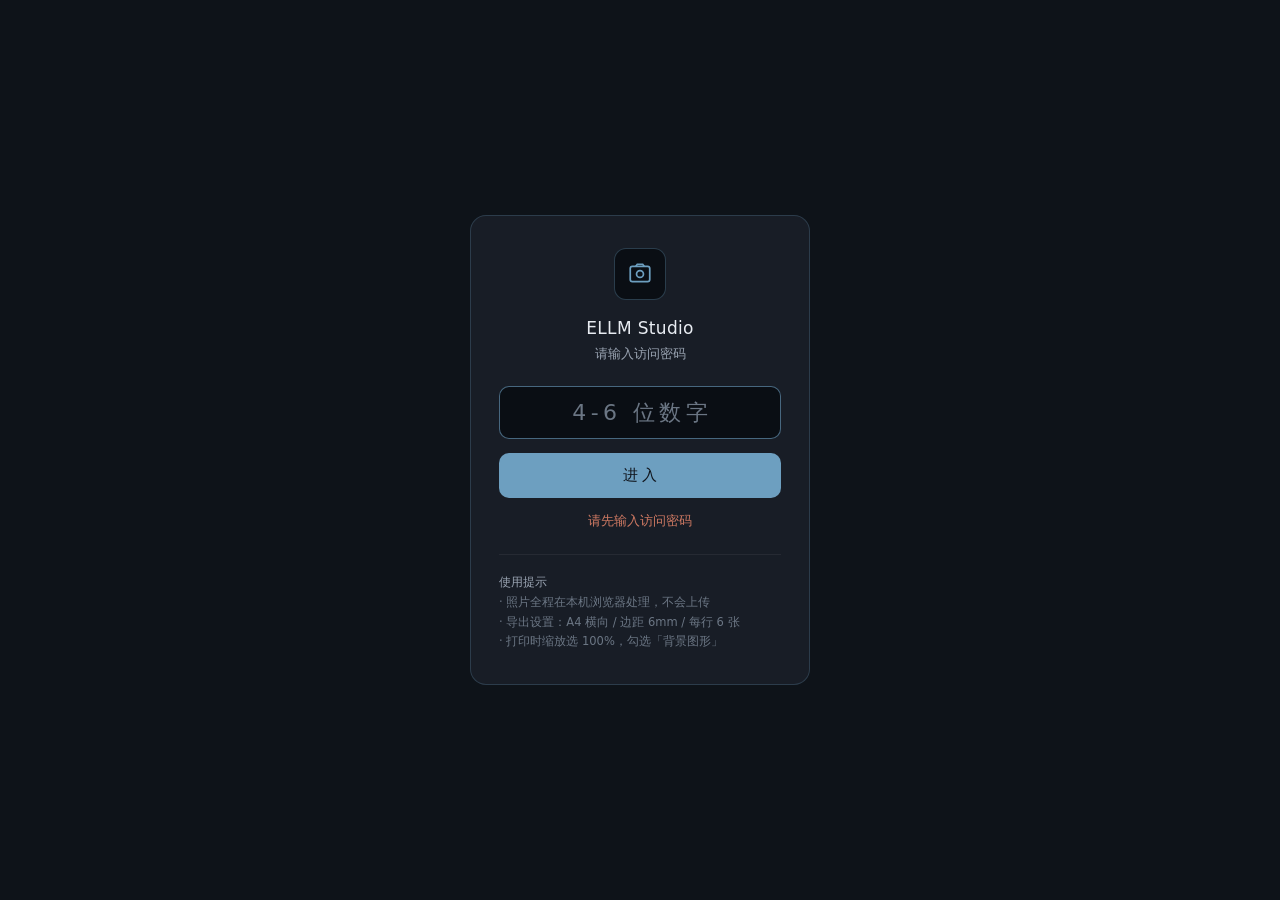
==== commit 6da86799: "Add files via upload" ====
--- a/tool.html
+++ b/tool.html
@@ -7,7 +7,7 @@
     <meta name="contact" content="小红书:3661182800, 抖音:69530829181, 邮箱:1946378724@qq.com" />
     <meta name="license" content="MIT" />
     <meta name="description" content="整理扫描底片，在浏览器本地生成可导出的胶片索引图。" />
-    <title>海带索引图-FILM</title>
+    <title>ELLM Studio-FILM</title>
     <script>
       // 主题引导：首帧前确定暗/亮，避免闪色（默认跟随系统）
       (function () {
@@ -29,7 +29,7 @@
         } catch (e) {}
       })();
     </script>
-    <link rel="icon" href="data:image/svg+xml,%3Csvg xmlns='http://www.w3.org/2000/svg' viewBox='0 0 32 32'%3E%3Crect width='32' height='32' rx='7' fill='%23171310'/%3E%3Crect x='6' y='6' width='20' height='20' rx='2' fill='%23100d0a'/%3E%3Ccircle cx='16' cy='14' r='5' fill='%23e0a458'/%3E%3Crect x='8' y='22' width='16' height='1.6' fill='%23e0a458' opacity='.55'/%3E%3C/svg%3E" />
+    <link rel="icon" href="data:image/svg+xml,%3Csvg xmlns='http://www.w3.org/2000/svg' viewBox='0 0 32 32'%3E%3Crect width='32' height='32' rx='7' fill='%23171310'/%3E%3Crect x='6' y='6' width='20' height='20' rx='2' fill='%23100d0a'/%3E%3Ccircle cx='16' cy='14' r='5' fill='%236d9fc0'/%3E%3Crect x='8' y='22' width='16' height='1.6' fill='%236d9fc0' opacity='.55'/%3E%3C/svg%3E" />
     <!-- 本地分发版：已移除 Google Fonts（国内可能加载失败），styles.css 会自动回退到系统字体 -->
     <link rel="stylesheet" href="styles.css?v=20261012f-sidebar" />
     <script>
@@ -59,13 +59,13 @@
     <main class="app-shell">
       <aside class="controls" aria-label="索引图设置">
         <div class="brand">
-          <div class="brand-mark" aria-hidden="true"></div>
+          <div class="brand-mark" aria-hidden="true"><img id="brandMarkLogo" alt="" /></div>
           <div class="brand-copy">
             <div class="brand-title-row">
-              <h1>海带索引图</h1>
+              <h1>ELLM Studio</h1>
               <span class="brand-film">FILM</span>
             </div>
-            <p>整理扫描底片，生成可编辑、可导出的胶片索引图。</p>
+            <p>整理扫描底片，导出胶片反转或 6 寸索引图。</p>
           </div>
           <button id="themeToggle" class="icon-button theme-toggle" type="button" aria-pressed="false" aria-label="切换到浅色模式">
             <svg class="icon-sun" viewBox="0 0 24 24" fill="none" stroke="currentColor" stroke-width="2" stroke-linecap="round" stroke-linejoin="round" aria-hidden="true">
@@ -79,9 +79,51 @@
         </div>
 
         <div class="steps">
+          <details class="step workflow-panel" id="stepPurpose" open>
+            <summary>
+              <span class="step-no" aria-hidden="true">01</span>
+              <span class="step-title">用途</span>
+              <span class="chip" id="stepChipPurpose">胶片反转</span>
+            </summary>
+            <div class="step-body">
+              <div class="field">
+                <span>输出用途</span>
+                <div class="segmented segmented-4" role="radiogroup" aria-label="输出用途">
+                  <label>
+                    <input type="radio" name="purposeMode" value="negative" checked />
+                    <span>胶片反转<br /><small>A4 横向</small></span>
+                  </label>
+                  <label>
+                    <input type="radio" name="purposeMode" value="index6" />
+                    <span>6 寸索引<br /><small>152 × 102</small></span>
+                  </label>
+                  <label>
+                    <input type="radio" name="purposeMode" value="index8" />
+                    <span>8 寸索引<br /><small>203 × 152</small></span>
+                  </label>
+                  <label>
+                    <input type="radio" name="purposeMode" value="indexa4" />
+                    <span>A4 索引<br /><small>297 × 210</small></span>
+                  </label>
+                </div>
+                <small class="field-hint" id="purposeHint">反转胶片：A4 横向，按胶片尺寸真实打印</small>
+              </div>
+              <label class="field" id="brandLogoFieldLeft" hidden>
+                <span>品牌 logo</span>
+                <select id="brandLogoLeft">
+                  <option value="full blue" selected>full blue（蓝色实心）</option>
+                  <option value="full black">full black（黑色实心）</option>
+                  <option value="hollow blue">hollow blue（蓝色空心）</option>
+                  <option value="hollow black">hollow black（黑色空心）</option>
+                </select>
+                <small class="field-hint">显示在最后一行的品牌信息里，文字颜色跟随 logo</small>
+              </label>
+            </div>
+          </details>
+
           <details class="step workflow-panel" id="stepSource" open>
             <summary>
-              <span class="step-no" aria-hidden="true">01</span>
+              <span class="step-no" aria-hidden="true">02</span>
               <span class="step-title">导入与排序</span>
               <span class="chip" id="stepChipSource">未导入</span>
             </summary>
@@ -137,7 +179,7 @@
 
           <details class="step workflow-panel" id="stepStock" open>
             <summary>
-              <span class="step-no" aria-hidden="true">02</span>
+              <span class="step-no" aria-hidden="true">03</span>
               <span class="step-title">胶卷型号</span>
               <span class="chip" id="stepChipStock">—</span>
             </summary>
@@ -164,7 +206,7 @@
 
           <details class="step workflow-panel" id="stepFormat" open>
             <summary>
-              <span class="step-no" aria-hidden="true">03</span>
+              <span class="step-no" aria-hidden="true">04</span>
               <span class="step-title">画幅与排列</span>
               <span class="chip" id="stepChipFormat">135 · 6 张/行</span>
             </summary>
@@ -208,11 +250,10 @@
               <label class="field">
                 <span>每行张数</span>
                 <select id="columnsSelect">
-                  <option value="2">2 张</option>
-                  <option value="3">3 张</option>
+                  <option value="auto" selected>自动（占满整页）</option>
                   <option value="4">4 张</option>
                   <option value="5">5 张</option>
-                  <option value="6" selected>6 张</option>
+                  <option value="6">6 张</option>
                   <option value="7">7 张</option>
                   <option value="8">8 张</option>
                 </select>
@@ -223,36 +264,42 @@
 
           <details class="step workflow-panel" id="stepLook" open>
             <summary>
-              <span class="step-no" aria-hidden="true">04</span>
+              <span class="step-no" aria-hidden="true">05</span>
               <span class="step-title">胶片外观</span>
               <span class="chip" id="stepChipLook">—</span>
             </summary>
             <div class="step-body">
-              <label class="checkbox-row">
+              <label class="checkbox-row" id="showEdgeTextField">
                 <input id="showEdgeText" type="checkbox" checked />
                 <span>模拟边字</span>
               </label>
-              <label class="checkbox-row">
+              <label class="checkbox-row" id="showSprocketsField">
                 <input id="showSprockets" type="checkbox" checked />
                 <span>模拟齿孔</span>
               </label>
               <small id="sprocketsHint" class="field-hint" hidden></small>
-              <label class="checkbox-row">
+              <label class="checkbox-row" id="imageInSprocketsField">
                 <input id="imageInSprockets" type="checkbox" />
                 <span>成像覆盖齿孔区</span>
               </label>
-              <label class="checkbox-row">
+              <label class="checkbox-row" id="imageInEdgeTextField">
                 <input id="imageInEdgeText" type="checkbox" />
                 <span>成像覆盖边字区</span>
               </label>
               <small id="imageCoverageHint" class="field-hint" hidden></small>
-              <label class="checkbox-row">
-                <input id="showLeader" type="checkbox" />
-                <span>模拟片头片尾</span>
-                <small class="field-hint" style="margin:4px 0 0">默认关闭：开启后首行空出 1 格给片头，每页变成 29 张</small>
-              </label>
+              <div class="leader-options">
+                <label class="checkbox-row" id="showLeaderField">
+                  <input id="showLeader" type="checkbox" />
+                  <span>片头</span>
+                </label>
+                <label class="checkbox-row" id="showTrailerField">
+                  <input id="showTrailer" type="checkbox" />
+                  <span>片尾</span>
+                </label>
+              </div>
+              <small class="field-hint" style="margin:4px 0 0">默认全关。开启片头后首行空出 1 格；开启片尾后末帧画剪刀切口。两者可单独开启。</small>
               <small id="leaderHint" class="field-hint" hidden></small>
-              <label class="field background-style-field">
+              <label class="field background-style-field" id="backgroundStyleField">
                 <span>背景样式</span>
 <select id="backgroundStyle">
                 <option value="transparent" selected>透明（推荐，可叠底色）</option>
@@ -261,7 +308,7 @@
                 <option value="blur">高斯模糊</option>
                 </select>
               </label>
-              <label class="checkbox-row">
+              <label class="checkbox-row" id="showStripShadowField">
                 <input id="showStripShadow" type="checkbox" checked />
                 <span>胶片条投影</span>
               </label>
@@ -314,7 +361,7 @@
               </label>
               <label class="field stock-ink-field" id="stockInkField">
                 <span>边字颜色</span>
-                <input id="stockInkColor" type="color" value="#ffb040" />
+                <input id="stockInkColor" type="color" value="#6d9fc0" />
               </label>
               <label class="field">
                 <span>交替边字字样（逗号分隔，留空随工艺）</span>
@@ -371,7 +418,7 @@
           </summary>
           <div class="step-body">
             <p class="about-text">
-              <strong>海带索引图 FILM</strong><br />
+              <strong>ELLM Studio FILM</strong><br />
               作者: Judian99<br />
               小红书: 3661182800<br />
               抖音: 69530829181<br />
@@ -417,14 +464,14 @@
 
             <div class="tool-group">
               <button id="batchFrameExportButton" class="primary-button" type="button" disabled>批量导出</button>
-              <button id="exportButton" class="primary-button" type="button" disabled>导出索引图</button>
+              <button id="exportButton" class="primary-button" type="button" disabled>导出</button>
               <div class="counter" id="imageCounter">0 张</div>
             </div>
           </div>
         </div>
 
         <div class="preview-wrap" id="previewWrap">
-          <canvas id="previewCanvas" tabindex="0" aria-label="海带索引图 FILM 预览"></canvas>
+          <canvas id="previewCanvas" tabindex="0" aria-label="ELLM Studio FILM 预览"></canvas>
           <div class="optical-loupe" id="opticalLoupe" aria-hidden="true" hidden>
             <canvas id="opticalLoupeCanvas"></canvas>
             <span class="loupe-frame-tag" id="loupeFrameTag" hidden></span>
@@ -614,13 +661,18 @@
                 <span class="info-icon" aria-label="输出质量说明">i</span>
                 <span class="info-popup">原图级仅支持 PNG；超出浏览器画布上限时，会流式拼接为一张完整 PNG</span>
               </span>
-            </label>
-            <label class="field">
+              <small class="field-hint" id="exportScaleHint">自由尺寸模式下的输出倍率</small>
+            </label>
+            <p class="export-purpose" id="exportPurposeInfo">—</p>
+            <label class="field" id="pagePresetField" hidden>
               <span>页面比例</span>
               <select id="exportPagePreset">
                 <option value="free">当前比例</option>
                 <option value="a4-portrait">A4 竖向</option>
                 <option value="a4-landscape" selected>A4 横向</option>
+                <option value="6inch">6 寸 152×102（网格索引）</option>
+                <option value="8inch">8 寸 203×152（网格索引）</option>
+                <option value="a4grid">A4 297×210（网格索引）</option>
               </select>
               <small class="field-hint" id="pagePresetHint">A4 模式下按「每行张数」排版，不裁切照片</small>
             </label>
@@ -651,15 +703,16 @@
               </label>
               <small class="field-hint">按真实底片尺寸渲染（135 标准帧 = 36 × 24 mm）并写入打印密度。打印时请选“实际大小 / 100%”并关闭无边距；若使用“适合纸张”，用下方校准补偿</small>
             </div>
+            <label class="field" id="dpiField">
+              <span>打印 DPI</span>
+              <select id="exportDpi">
+                <option value="150">150（草稿）</option>
+                <option value="300" selected>300（标准打印）</option>
+                <option value="600">600（高精度，内存占用大）</option>
+              </select>
+              <small class="field-hint" id="dpiFieldHint">决定输出画布的真实像素密度</small>
+            </label>
             <div id="physicalOptions" hidden>
-              <label class="field">
-                <span>打印 DPI</span>
-                <select id="exportDpi">
-                  <option value="150">150（草稿）</option>
-                  <option value="300" selected>300（标准打印）</option>
-                  <option value="600">600（高精度，内存占用大）</option>
-                </select>
-              </label>
               <label class="field" id="physicalMarginField">
                 <span>安全页边距</span>
                 <select id="physicalMargin">
@@ -715,16 +768,20 @@
       // 3 秒内没拿到就直接放弃动画，不让用户干等。排版/打印逻辑完全不依赖它。
       setTimeout(window.__loadGsap, 0);
     </script>
+    <!-- 全局通知：紧跟 body 开头，确保 app.js 加载时就能取到；
+         层级靠 z-index: 9999 保证高于所有弹窗 -->
+    <div class="notice" id="notice" role="status" aria-live="polite"></div>
+
     <script src="baidu-pan-config.js"></script>
     <script src="film-frame-shared.js?v=20260823-shared"></script>
     <script src="film-frame-135.js?v=20261011-edgenum"></script>
     <script src="film-frame.js?v=20260823-shared"></script>
     <script src="print-physical.js?v=20260923-print"></script>
     <script src="optical-loupe.js"></script>
-    <script src="app.js?v=20261020-a4-6col-5row"></script>
+    <script src="film-index-logos.js?v=20261021-logos"></script>
+    <script src="film-index-6inch.js?v=20261022-auto"></script>
+    <script src="app.js?v=20261023-dpi-ds4"></script>
     <script src="gsap-ui.js?v=20261012-sidebar"></script>
-    <!-- 全局通知：放在 body 最末尾，确保层级高于所有弹窗 -->
-    <div class="notice" id="notice" role="status" aria-live="polite"></div>
   </body>
 </html>
 
--- a/styles.css
+++ b/styles.css
@@ -11,24 +11,24 @@
   color-scheme: dark;
 
   /* 色彩 */
-  --bg: #16130f;
-  --bg-deep: #0f0c09;
-  --surface: #1f1b16;
-  --surface-2: #262119;
-  --surface-3: #2f2820;
-  --line: rgba(236, 229, 216, 0.11);
-  --line-strong: rgba(236, 229, 216, 0.22);
-  --ink: #ece5d8;
-  --ink-bright: #f8f2e4;
-  --muted: #a89d8a;
-  --faint: #6f6656;
-  --accent: #e0a458;
-  --accent-strong: #c98a3e;
-  --accent-dim: rgba(224, 164, 88, 0.14);
-  --accent-line: rgba(224, 164, 88, 0.42);
+  --bg: #12161c;
+  --bg-deep: #0b0e13;
+  --surface: #1a1f27;
+  --surface-2: #222833;
+  --surface-3: #2b323e;
+  --line: rgba(210, 225, 240, 0.12);
+  --line-strong: rgba(210, 225, 240, 0.24);
+  --ink: #e8ecf2;
+  --ink-bright: #f5f8fc;
+  --muted: #9aa4b2;
+  --faint: #6b7684;
+  --accent: #6d9fc0;
+  --accent-strong: #4d7fa3;
+  --accent-dim: rgba(109, 159, 192, 0.14);
+  --accent-line: rgba(109, 159, 192, 0.42);
   --danger: #d07a63;
   --danger-dim: rgba(208, 122, 99, 0.14);
-  --on-accent: #241708;
+  --on-accent: #0d1a24;
 
   /* 兼容旧 token 名（百度网盘弹窗等直接引用） */
   --paper: var(--surface);
@@ -48,10 +48,10 @@
   --r-pill: 999px;
 
   /* 阴影（暖黑染色） */
-  --shadow-1: 0 2px 10px rgba(6, 4, 1, 0.35);
-  --shadow-2: 0 14px 36px rgba(6, 4, 1, 0.46);
-  --shadow-3: 0 28px 72px rgba(4, 3, 1, 0.55);
-  --glow-accent: 0 0 22px rgba(224, 164, 88, 0.22);
+  --shadow-1: 0 2px 10px rgba(2, 5, 9, 0.35);
+  --shadow-2: 0 14px 36px rgba(2, 5, 9, 0.46);
+  --shadow-3: 0 28px 72px rgba(1, 3, 6, 0.55);
+  --glow-accent: 0 0 22px rgba(109, 159, 192, 0.22);
 
   /* 动效 token —— gsap-ui.js 同步维护一份 */
   --dur-micro: 120ms;
@@ -72,113 +72,113 @@
   --z-cloud: 200;
 
   /* 控件与表面（浅色模式经 [data-theme="light"] 覆写） */
-  --control-bg: #14110d;
-  --control-bg-hover: #181410;
-  --control-bg-disabled: rgba(20, 17, 13, 0.6);
-  --inset-bg: #12100c;
-  --track: #3a332a;
-  --btn-disabled-bg: #37302a;
+  --control-bg: #101419;
+  --control-bg-hover: #141821;
+  --control-bg-disabled: rgba(16, 21, 28, 0.6);
+  --inset-bg: #0e1218;
+  --track: #323a46;
+  --btn-disabled-bg: #333b47;
   --accent-text: var(--accent);
-  --ghost-1: rgba(236, 229, 216, 0.028);
+  --ghost-1: rgba(210, 225, 240, 0.03);
   --ghost-2: var(--ghost-2);
-  --ghost-3: rgba(236, 229, 216, 0.09);
-  --well-bg: #0d0b08;
-  --skeleton-a: #221d16;
-  --skeleton-b: #2c251c;
+  --ghost-3: rgba(210, 225, 240, 0.09);
+  --well-bg: #090d12;
+  --skeleton-a: #1d232e;
+  --skeleton-b: #262d38;
   --select-arrow: url("data:image/svg+xml,%3Csvg xmlns='http://www.w3.org/2000/svg' width='12' height='8'%3E%3Cpath d='M1 1l5 5 5-5' fill='none' stroke='%23a89d8a' stroke-width='1.6' stroke-linecap='round' stroke-linejoin='round'/%3E%3C/svg%3E");
 
   /* 复合背景栈 */
   --page-bg:
-    radial-gradient(circle at 18% 0%, rgba(224, 164, 88, 0.05), transparent 34%),
-    radial-gradient(circle at 82% 100%, rgba(120, 84, 40, 0.06), transparent 42%),
-    linear-gradient(168deg, #191510 0%, #14110d 52%, #100d0a 100%);
+    radial-gradient(circle at 18% 0%, rgba(109, 159, 192, 0.05), transparent 34%),
+    radial-gradient(circle at 82% 100%, rgba(40, 78, 108, 0.06), transparent 42%),
+    linear-gradient(168deg, #161b24 0%, #101419 52%, #0c1017 100%);
   --side-bg:
     linear-gradient(180deg, var(--ghost-1), transparent 220px),
     var(--bg);
   --desk-bg:
-    radial-gradient(ellipse at 50% 0%, rgba(255, 236, 204, 0.09), transparent 52%),
-    linear-gradient(180deg, #211c15, #191510 60%, #15110d);
+    radial-gradient(ellipse at 50% 0%, rgba(214, 236, 252, 0.09), transparent 52%),
+    linear-gradient(180deg, #1c212b, #161b24 60%, #11151b);
   --stage-bg:
-    radial-gradient(circle at 50% 0%, rgba(224, 164, 88, 0.06), transparent 46%),
-    linear-gradient(180deg, #1c1712, #16120e);
+    radial-gradient(circle at 50% 0%, rgba(109, 159, 192, 0.06), transparent 46%),
+    linear-gradient(180deg, #181d26, #12161e);
   --drop-bg:
-    radial-gradient(circle at 50% 30%, rgba(224, 164, 88, 0.05), transparent 62%),
-    #191512;
+    radial-gradient(circle at 50% 30%, rgba(109, 159, 192, 0.05), transparent 62%),
+    #151920;
   --drop-bg-hover:
-    radial-gradient(circle at 50% 30%, rgba(224, 164, 88, 0.1), transparent 66%),
-    #1d1813;
+    radial-gradient(circle at 50% 30%, rgba(109, 159, 192, 0.1), transparent 66%),
+    #1a1f29;
   --checker-bg:
-    linear-gradient(45deg, rgba(236, 229, 216, 0.045) 25%, transparent 25% 75%, rgba(236, 229, 216, 0.045) 75%),
-    linear-gradient(45deg, rgba(236, 229, 216, 0.045) 25%, transparent 25% 75%, rgba(236, 229, 216, 0.045) 75%),
-    #12100c;
+    linear-gradient(45deg, rgba(214, 226, 240, 0.05) 25%, transparent 25% 75%, rgba(214, 226, 240, 0.05) 75%),
+    linear-gradient(45deg, rgba(214, 226, 240, 0.05) 25%, transparent 25% 75%, rgba(214, 226, 240, 0.05) 75%),
+    #0e1218;
 }
 
 /* ===== 1b. 浅色主题（暗房开灯）===== */
 :root[data-theme="light"] {
   color-scheme: light;
 
-  --bg: #f2ede2;
-  --bg-deep: #eae4d6;
-  --surface: #faf6ec;
-  --surface-2: #f3eee2;
+  --bg: #f4f6f9;
+  --bg-deep: #e9edf2;
+  --surface: #ffffff;
+  --surface-2: #f7f9fb;
   --surface-3: #ffffff;
-  --line: rgba(58, 48, 34, 0.13);
-  --line-strong: rgba(58, 48, 34, 0.26);
-  --ink: #2e2718;
-  --ink-bright: #211a0e;
-  --muted: #6f6350;
-  --faint: #9a8d76;
-  --accent: #c98a3e;
-  --accent-strong: #a86f2c;
-  --accent-dim: rgba(201, 138, 62, 0.14);
-  --accent-line: rgba(160, 106, 38, 0.45);
+  --line: rgba(48, 60, 76, 0.14);
+  --line-strong: rgba(48, 60, 76, 0.26);
+  --ink: #1b2029;
+  --ink-bright: #10141b;
+  --muted: #59616e;
+  --faint: #858e9b;
+  --accent: #3d6d92;
+  --accent-strong: #2f5b7d;
+  --accent-dim: rgba(61, 109, 146, 0.13);
+  --accent-line: rgba(61, 109, 146, 0.45);
   --danger: #b3543c;
   --danger-dim: rgba(179, 84, 60, 0.12);
 
-  --hover: rgba(58, 48, 34, 0.06);
-
-  --shadow-1: 0 2px 10px rgba(88, 70, 44, 0.14);
-  --shadow-2: 0 14px 36px rgba(88, 70, 44, 0.18);
-  --shadow-3: 0 28px 72px rgba(80, 62, 38, 0.22);
-  --glow-accent: 0 0 20px rgba(201, 138, 62, 0.25);
-
-  --control-bg: #fffdf7;
+  --hover: rgba(48, 60, 76, 0.06);
+
+  --shadow-1: 0 2px 10px rgba(58, 76, 92, 0.14);
+  --shadow-2: 0 14px 36px rgba(58, 76, 92, 0.18);
+  --shadow-3: 0 28px 72px rgba(52, 70, 86, 0.22);
+  --glow-accent: 0 0 20px rgba(109, 159, 192, 0.25);
+
+  --control-bg: #ffffff;
   --control-bg-hover: #ffffff;
-  --control-bg-disabled: rgba(240, 235, 222, 0.85);
-  --inset-bg: #eee7d8;
-  --track: #d8cfbc;
-  --btn-disabled-bg: #ddd5c6;
-  --accent-text: #8f5a1a;
-  --ghost-1: rgba(74, 58, 34, 0.04);
-  --ghost-2: rgba(74, 58, 34, 0.06);
-  --ghost-3: rgba(74, 58, 34, 0.1);
-  --well-bg: #e9e2d2;
-  --skeleton-a: #e7dfcd;
-  --skeleton-b: #f2ebdb;
+  --control-bg-disabled: rgba(228, 234, 240, 0.85);
+  --inset-bg: #eef1f5;
+  --track: #d5dce5;
+  --btn-disabled-bg: #dbe1e8;
+  --accent-text: #2f5b7d;
+  --ghost-1: rgba(58, 76, 92, 0.04);
+  --ghost-2: rgba(58, 76, 92, 0.06);
+  --ghost-3: rgba(58, 76, 92, 0.1);
+  --well-bg: #e4e9ef;
+  --skeleton-a: #e6ebf1;
+  --skeleton-b: #f4f7fa;
   --select-arrow: url("data:image/svg+xml,%3Csvg xmlns='http://www.w3.org/2000/svg' width='12' height='8'%3E%3Cpath d='M1 1l5 5 5-5' fill='none' stroke='%236f6350' stroke-width='1.6' stroke-linecap='round' stroke-linejoin='round'/%3E%3C/svg%3E");
 
   --page-bg:
     radial-gradient(circle at 18% 0%, rgba(255, 255, 255, 0.7), transparent 34%),
-    linear-gradient(168deg, #f4efe4 0%, #ede7da 52%, #e6dfd0 100%);
+    linear-gradient(168deg, #f7f9fc 0%, #eef2f7 52%, #e5eaf1 100%);
   --side-bg:
     linear-gradient(180deg, rgba(255, 255, 255, 0.5), transparent 220px),
     var(--bg);
   --desk-bg:
     radial-gradient(ellipse at 50% 0%, rgba(255, 255, 255, 0.65), transparent 52%),
-    linear-gradient(180deg, #f6f1e5, #efe8d8 60%, #e9e1cf);
+    linear-gradient(180deg, #f8fafc, #f1f5f9 60%, #e9eef4);
   --stage-bg:
-    radial-gradient(circle at 50% 0%, rgba(201, 138, 62, 0.06), transparent 46%),
-    linear-gradient(180deg, #fbf7ed, #f3edde);
+    radial-gradient(circle at 50% 0%, rgba(109, 159, 192, 0.06), transparent 46%),
+    linear-gradient(180deg, #fbfcfe, #f2f5f9);
   --drop-bg:
-    radial-gradient(circle at 50% 30%, rgba(201, 138, 62, 0.07), transparent 62%),
-    #f6f1e4;
+    radial-gradient(circle at 50% 30%, rgba(109, 159, 192, 0.07), transparent 62%),
+    #f7f9fc;
   --drop-bg-hover:
-    radial-gradient(circle at 50% 30%, rgba(201, 138, 62, 0.13), transparent 66%),
-    #faf5e8;
+    radial-gradient(circle at 50% 30%, rgba(109, 159, 192, 0.13), transparent 66%),
+    #f9fbfd;
   --checker-bg:
-    linear-gradient(45deg, rgba(74, 58, 34, 0.06) 25%, transparent 25% 75%, rgba(74, 58, 34, 0.06) 75%),
-    linear-gradient(45deg, rgba(74, 58, 34, 0.06) 25%, transparent 25% 75%, rgba(74, 58, 34, 0.06) 75%),
-    #f1ebdc;
+    linear-gradient(45deg, rgba(58, 76, 92, 0.06) 25%, transparent 25% 75%, rgba(58, 76, 92, 0.06) 75%),
+    linear-gradient(45deg, rgba(58, 76, 92, 0.06) 25%, transparent 25% 75%, rgba(58, 76, 92, 0.06) 75%),
+    #f0f3f7;
 }
 
 /* 浅色下降低颗粒存在感 */
@@ -280,7 +280,7 @@
 }
 
 ::selection {
-  background: rgba(224, 164, 88, 0.32);
+  background: rgba(109, 159, 192, 0.32);
   color: var(--ink-bright);
 }
 
@@ -364,28 +364,30 @@
 }
 
 /* 品牌 logo：暗房放大机灯箱 + 安全灯琥珀窗 */
+/* 左上角品牌标识：ELLM logo（蓝色空心），与 6 寸品牌板同一套图标
+   logo 本身是透明底 PNG，空心笔画需要对比才看得清，
+   所以容器保持透明，直接贴在侧栏背景上，不加底色。 */
 .brand-mark {
   position: relative;
   flex: 0 0 auto;
-  width: 44px;
-  height: 44px;
-  overflow: hidden;
-  border-radius: var(--r-md);
-  background:
-    linear-gradient(90deg, transparent 9px, rgba(240, 232, 216, 0.85) 9px 13px, transparent 13px 31px, rgba(240, 232, 216, 0.85) 31px 35px, transparent 35px),
-    linear-gradient(180deg, #2c2620, #171310);
-  box-shadow:
-    inset 0 0 0 1px rgba(255, 255, 255, 0.08),
-    var(--shadow-1);
-}
-
-.brand-mark::after {
-  content: "";
-  position: absolute;
-  inset: 10px 7px;
-  border-radius: 3px;
-  background: radial-gradient(circle at 50% 38%, #ffd9a0, var(--accent) 58%, #8a5a22);
-  box-shadow: 0 0 14px rgba(224, 164, 88, 0.55), inset 0 0 4px rgba(80, 45, 8, 0.6);
+  width: 40px;
+  height: 40px;
+  display: flex;
+  align-items: center;
+  justify-content: center;
+}
+
+.brand-mark img {
+  display: block;
+  width: 32px;
+  height: 32px;
+  object-fit: contain;
+  opacity: 0;
+  transition: opacity 220ms var(--dur-standard, ease);
+}
+
+.brand-mark img.is-ready {
+  opacity: 1;
 }
 
 .brand-film {
@@ -414,7 +416,7 @@
 }
 
 .panel:hover {
-  border-color: rgba(224, 164, 88, 0.2);
+  border-color: rgba(109, 159, 192, 0.2);
   box-shadow: var(--shadow-1);
 }
 
@@ -548,7 +550,7 @@
 
 .field input:hover,
 .field select:hover {
-  border-color: rgba(224, 164, 88, 0.4);
+  border-color: rgba(109, 159, 192, 0.4);
   background: var(--control-bg-hover);
 }
 
@@ -556,7 +558,7 @@
 .field select:focus {
   outline: none;
   border-color: var(--accent-line);
-  box-shadow: 0 0 0 3px rgba(224, 164, 88, 0.14);
+  box-shadow: 0 0 0 3px rgba(109, 159, 192, 0.14);
 }
 
 .field select {
@@ -651,15 +653,15 @@
   margin-top: -5.5px;
   border-radius: 50%;
   background: var(--accent);
-  border: 2px solid #241708;
-  box-shadow: 0 1px 6px rgba(6, 4, 1, 0.5);
+  border: 2px solid #0d1a24;
+  box-shadow: 0 1px 6px rgba(4, 7, 12, 0.5);
   transition: transform var(--dur-micro) var(--ease-out);
 }
 
 input[type="range"]:hover::-webkit-slider-thumb,
 input[type="range"]:active::-webkit-slider-thumb {
   transform: scale(1.18);
-  background: #eebd77;
+  background: #a8d0ec;
 }
 
 input[type="range"]::-moz-range-track {
@@ -679,8 +681,8 @@
   height: 12px;
   border-radius: 50%;
   background: var(--accent);
-  border: 2px solid #241708;
-  box-shadow: 0 1px 6px rgba(6, 4, 1, 0.5);
+  border: 2px solid #0d1a24;
+  box-shadow: 0 1px 6px rgba(4, 7, 12, 0.5);
 }
 
 input[type="range"]:focus-visible {
@@ -705,7 +707,7 @@
 }
 
 .checkbox-row:hover {
-  border-color: rgba(224, 164, 88, 0.34);
+  border-color: rgba(109, 159, 192, 0.34);
   background: var(--hover);
 }
 
@@ -742,7 +744,7 @@
 .checkbox-row input[type="checkbox"]:hover,
 .baidu-pan-item-checkbox:hover {
   border-color: var(--accent);
-  box-shadow: 0 0 0 3px rgba(224, 164, 88, 0.16);
+  box-shadow: 0 0 0 3px rgba(109, 159, 192, 0.16);
 }
 
 /* --- 分段单选 segmented --- */
@@ -759,6 +761,11 @@
 
 .segmented-3 {
   grid-template-columns: 1fr 1fr 1fr;
+}
+
+/* 4 个用途（胶片反转 / 6 寸 / 8 寸 / A4 索引）：两行两列 */
+.segmented-4 {
+  grid-template-columns: 1fr 1fr;
 }
 
 .segmented label {
@@ -795,7 +802,7 @@
   color: var(--ink-bright);
   box-shadow:
     inset 0 1px 0 rgba(255, 255, 255, 0.06),
-    0 2px 8px rgba(6, 4, 1, 0.4);
+    0 2px 8px rgba(4, 7, 12, 0.4);
 }
 
 .segmented input:focus-visible + span {
@@ -816,10 +823,10 @@
   bottom: 3px;
   left: 3px;
   width: calc((100% - 12px) / 3);
-  border: 1px solid rgba(224, 164, 88, 0.36);
+  border: 1px solid rgba(109, 159, 192, 0.36);
   border-radius: 5px;
-  background: linear-gradient(180deg, rgba(224, 164, 88, 0.22), rgba(224, 164, 88, 0.1));
-  box-shadow: inset 0 1px 0 rgba(255, 244, 222, 0.14);
+  background: linear-gradient(180deg, rgba(109, 159, 192, 0.22), rgba(109, 159, 192, 0.1));
+  box-shadow: inset 0 1px 0 rgba(214, 232, 250, 0.14);
   transform: translateX(calc(var(--segment-index, 0) * (100% + 3px)));
   transition: transform var(--dur-emphasis) var(--ease-out);
   pointer-events: none;
@@ -931,15 +938,15 @@
   padding: 10px 18px;
   border: 0;
   border-radius: var(--r-md);
-  background: linear-gradient(180deg, #ecb269, var(--accent));
+  background: linear-gradient(180deg, #9cc4e0, var(--accent));
   color: var(--on-accent);
   font-family: var(--font-display);
   font-weight: 700;
   letter-spacing: 0.01em;
   cursor: pointer;
   box-shadow:
-    inset 0 1px 0 rgba(255, 245, 225, 0.5),
-    0 6px 18px rgba(160, 105, 35, 0.28);
+    inset 0 1px 0 rgba(210, 230, 250, 0.5),
+    0 6px 18px rgba(63, 103, 138, 0.28);
   transition:
     background var(--dur-micro) ease,
     box-shadow var(--dur-standard) var(--ease-out),
@@ -948,10 +955,10 @@
 }
 
 .primary-button:hover:not(:disabled) {
-  background: linear-gradient(180deg, #f4bf7d, #e6ab5f);
+  background: linear-gradient(180deg, #b5d8f0, #8fb8d8);
   box-shadow:
-    inset 0 1px 0 rgba(255, 245, 225, 0.55),
-    0 8px 24px rgba(190, 128, 45, 0.38),
+    inset 0 1px 0 rgba(210, 230, 250, 0.55),
+    0 8px 24px rgba(96, 138, 174, 0.38),
     var(--glow-accent);
   transform: translateY(-1px);
 }
@@ -1005,7 +1012,7 @@
 
 .text-button:hover:not(:disabled),
 .icon-button:hover:not(:disabled) {
-  border-color: rgba(224, 164, 88, 0.45);
+  border-color: rgba(109, 159, 192, 0.45);
   background: var(--ghost-3);
   transform: translateY(-1px);
   box-shadow: var(--shadow-1);
@@ -1049,7 +1056,7 @@
 }
 
 .zoom-field:hover {
-  border-color: rgba(224, 164, 88, 0.4);
+  border-color: rgba(109, 159, 192, 0.4);
 }
 
 /* 计数读数 */
@@ -1080,7 +1087,7 @@
   min-height: 118px;
   padding: 16px;
   overflow: hidden;
-  border: 1.5px dashed rgba(224, 164, 88, 0.4);
+  border: 1.5px dashed rgba(109, 159, 192, 0.4);
   border-radius: var(--r-lg);
   background: var(--drop-bg);
   text-align: center;
@@ -1112,7 +1119,7 @@
   content: "";
   position: absolute;
   inset: 0;
-  background: linear-gradient(115deg, transparent 0 34%, rgba(255, 214, 150, 0.16) 46%, transparent 58% 100%);
+  background: linear-gradient(115deg, transparent 0 34%, rgba(190, 222, 246, 0.16) 46%, transparent 58% 100%);
   opacity: 0;
   transform: translateX(-120%);
   pointer-events: none;
@@ -1129,11 +1136,11 @@
   width: 36px;
   height: 36px;
   border-radius: 50%;
-  background: radial-gradient(circle at 38% 32%, #f2c078, var(--accent-strong));
+  background: radial-gradient(circle at 38% 32%, #a8d0ec, var(--accent-strong));
   color: var(--on-accent);
   font-size: 26px;
   line-height: 1;
-  box-shadow: 0 0 16px rgba(224, 164, 88, 0.4), inset 0 1px 0 rgba(255, 248, 230, 0.6);
+  box-shadow: 0 0 16px rgba(109, 159, 192, 0.4), inset 0 1px 0 rgba(226, 240, 252, 0.6);
 }
 
 .drop-zone.is-dragging .drop-icon {
@@ -1162,7 +1169,7 @@
   padding: 11px 16px;
   border: 1px solid var(--line-strong);
   border-radius: var(--r-md);
-  background: rgba(236, 229, 216, 0.03);
+  background: rgba(214, 226, 240, 0.03);
   color: var(--ink);
   font-family: var(--font-display);
   font-size: 13px;
@@ -1181,7 +1188,7 @@
 }
 
 .baidu-pan-button:hover:not(:disabled) {
-  border-color: rgba(224, 164, 88, 0.45);
+  border-color: rgba(109, 159, 192, 0.45);
   background: var(--ghost-3);
   transform: translateY(-1px);
   box-shadow: var(--shadow-1);
@@ -1257,7 +1264,7 @@
 }
 
 .photo-item:hover {
-  border-color: rgba(224, 164, 88, 0.32);
+  border-color: rgba(109, 159, 192, 0.32);
   background: var(--ghost-2);
 }
 
@@ -1449,11 +1456,11 @@
   place-items: center;
   width: 30px;
   height: 30px;
-  border: 1px solid rgba(224, 164, 88, 0.3);
+  border: 1px solid rgba(109, 159, 192, 0.3);
   border-radius: var(--r-sm);
   background:
-    radial-gradient(circle at 50% 40%, rgba(224, 164, 88, 0.16), transparent 70%),
-    #0d0b08;
+    radial-gradient(circle at 50% 40%, rgba(109, 159, 192, 0.16), transparent 70%),
+    #090d12;
 }
 
 .light-table-entry-aperture::before,
@@ -1463,7 +1470,7 @@
   left: 3px;
   right: 3px;
   height: 2px;
-  background: repeating-linear-gradient(90deg, rgba(224, 205, 168, 0.5) 0 3px, transparent 3px 6px);
+  background: repeating-linear-gradient(90deg, rgba(200, 214, 228, 0.5) 0 3px, transparent 3px 6px);
   opacity: 0.7;
 }
 
@@ -1473,10 +1480,10 @@
 .light-table-entry-aperture span {
   width: 17px;
   height: 13px;
-  border: 1px solid rgba(255, 224, 166, 0.6);
+  border: 1px solid rgba(168, 208, 236, 0.6);
   border-radius: 1px;
-  background: radial-gradient(circle at 55% 43%, #fff3dc, #f2c47c 48%, rgba(201, 138, 62, 0.6));
-  box-shadow: 0 0 8px rgba(224, 164, 88, 0.45);
+  background: radial-gradient(circle at 55% 43%, #e8f4fc, #a8d0ec 48%, rgba(109, 159, 192, 0.6));
+  box-shadow: 0 0 8px rgba(109, 159, 192, 0.45);
   transition: box-shadow var(--dur-standard) ease;
 }
 
@@ -1503,7 +1510,7 @@
 }
 
 .light-table-entry.text-button:hover:not(:disabled) .light-table-entry-aperture span {
-  box-shadow: 0 0 14px rgba(224, 164, 88, 0.7);
+  box-shadow: 0 0 14px rgba(109, 159, 192, 0.7);
 }
 
 .light-table-entry.text-button[aria-pressed="true"] {
@@ -1517,7 +1524,7 @@
 }
 
 .light-table-entry.text-button[aria-pressed="true"] .light-table-entry-aperture span {
-  box-shadow: 0 0 16px rgba(224, 164, 88, 0.85);
+  box-shadow: 0 0 16px rgba(109, 159, 192, 0.85);
 }
 
 .light-table-entry.text-button:disabled .light-table-entry-aperture {
@@ -1537,8 +1544,8 @@
   border-radius: var(--r-lg);
   background: var(--desk-bg);
   box-shadow:
-    inset 0 1px 0 rgba(255, 244, 222, 0.06),
-    inset 0 20px 60px rgba(255, 226, 178, 0.03),
+    inset 0 1px 0 rgba(214, 232, 250, 0.06),
+    inset 0 20px 60px rgba(200, 228, 248, 0.03),
     var(--shadow-1);
   scrollbar-gutter: stable;
 }
@@ -1554,8 +1561,8 @@
   height: auto;
   border-radius: var(--r-sm);
   box-shadow:
-    0 4px 14px rgba(4, 3, 1, 0.5),
-    0 26px 64px rgba(4, 3, 1, 0.6);
+    0 4px 14px rgba(3, 5, 9, 0.5),
+    0 26px 64px rgba(3, 5, 9, 0.6);
 }
 
 .preview-wrap.is-empty canvas {
@@ -1598,7 +1605,7 @@
   display: block;
   height: 3px;
   margin-bottom: -3px;
-  background: linear-gradient(90deg, transparent, var(--accent), #ffd9a0, transparent);
+  background: linear-gradient(90deg, transparent, var(--accent), #cfe4f4, transparent);
   animation: loadingSweep 900ms ease-in-out infinite;
 }
 
@@ -1609,7 +1616,7 @@
   height: 64px;
   overflow: hidden;
   border-radius: var(--r-sm);
-  outline: 2px solid rgba(224, 164, 88, 0.9);
+  outline: 2px solid rgba(109, 159, 192, 0.9);
   box-shadow: var(--shadow-2);
   transform: translate(-50%, -60%) rotate(-2deg);
   pointer-events: none;
@@ -1647,7 +1654,7 @@
   border-radius: var(--r-lg);
   background: var(--stage-bg);
   box-shadow:
-    inset 0 1px 0 rgba(255, 244, 222, 0.05),
+    inset 0 1px 0 rgba(214, 232, 250, 0.05),
     var(--shadow-2);
   text-align: left;
   animation: filmStageIn 620ms cubic-bezier(0.2, 0.8, 0.2, 1) both;
@@ -1663,7 +1670,7 @@
 /* 相纸四角裁切标记 */
 .film-stage::before {
   inset: 14px;
-  border: 1px solid rgba(224, 164, 88, 0.14);
+  border: 1px solid rgba(109, 159, 192, 0.14);
   border-radius: var(--r-sm);
 }
 
@@ -1672,7 +1679,7 @@
   right: clamp(30px, 8vw, 96px);
   width: 1px;
   height: 100%;
-  background: rgba(224, 164, 88, 0.14);
+  background: rgba(109, 159, 192, 0.14);
 }
 
 .film-heading,
@@ -1716,15 +1723,15 @@
   min-width: 0;
   min-height: clamp(188px, 26vw, 292px);
   overflow: hidden;
-  border: 1px solid rgba(224, 164, 88, 0.3);
+  border: 1px solid rgba(109, 159, 192, 0.3);
   border-radius: var(--r-sm);
   background:
-    radial-gradient(circle at 48% 42%, rgba(224, 164, 88, 0.13), transparent 36%),
-    linear-gradient(180deg, #171310, #0c0a08 48%, #15110d);
+    radial-gradient(circle at 48% 42%, rgba(109, 159, 192, 0.13), transparent 36%),
+    linear-gradient(180deg, #13171f, #080b10 48%, #11151b);
   box-shadow:
-    inset 0 0 0 5px rgba(4, 3, 1, 0.55),
-    inset 0 18px 44px rgba(4, 3, 1, 0.5),
-    0 18px 34px rgba(4, 3, 1, 0.4);
+    inset 0 0 0 5px rgba(1, 3, 6, 0.55),
+    inset 0 18px 44px rgba(3, 5, 9, 0.5),
+    0 18px 34px rgba(3, 5, 9, 0.4);
 }
 
 .film-rail {
@@ -1735,8 +1742,8 @@
   height: 9px;
   background:
     linear-gradient(180deg, rgba(255, 255, 255, 0.2), transparent 45%),
-    #221c15;
-  box-shadow: 0 1px 0 rgba(255, 255, 255, 0.06), 0 3px 10px rgba(4, 3, 1, 0.6);
+    #1c222c;
+  box-shadow: 0 1px 0 rgba(255, 255, 255, 0.06), 0 3px 10px rgba(3, 5, 9, 0.6);
 }
 
 .film-rail-top { top: 14px; }
@@ -1754,10 +1761,10 @@
   padding: 8px 24px;
   background:
     linear-gradient(90deg, rgba(255, 255, 255, 0.045), transparent 14% 86%, rgba(255, 255, 255, 0.045)),
-    #0a0806;
+    #060a0f;
   box-shadow:
     inset 0 0 0 1px rgba(255, 255, 255, 0.07),
-    0 14px 34px rgba(4, 3, 1, 0.6);
+    0 14px 34px rgba(3, 5, 9, 0.6);
   transform: translate(-128%, -50%);
   animation: filmLoad 1100ms 180ms cubic-bezier(0.16, 1, 0.3, 1) forwards;
 }
@@ -1766,7 +1773,7 @@
   background-image: repeating-linear-gradient(
     90deg,
     transparent 0 22px,
-    #cdc6b6 22px 36px,
+    #c8d0da 22px 36px,
     transparent 36px 54px
   );
   mask-image: radial-gradient(ellipse at center, #000 61%, transparent 64%);
@@ -1776,7 +1783,7 @@
 .film-edge-text {
   align-self: center;
   overflow: hidden;
-  color: rgba(224, 164, 88, 0.92);
+  color: rgba(109, 159, 192, 0.92);
   font-family: var(--font-mono);
   font-size: 8px;
   font-weight: 700;
@@ -1798,8 +1805,8 @@
   border-radius: 1px;
   background:
     linear-gradient(140deg, rgba(255, 255, 255, 0.13), transparent 33%),
-    linear-gradient(155deg, #c9a86a, #5d6d5c 50%, #1d2a24);
-  box-shadow: inset 0 0 24px rgba(4, 3, 1, 0.55);
+    linear-gradient(155deg, #9aa4b2, #5c6b70 50%, #1d2a24);
+  box-shadow: inset 0 0 24px rgba(1, 3, 6, 0.55);
   opacity: 0.16;
   filter: brightness(0.45) saturate(0.45);
   animation: filmExposeFrame 440ms calc(860ms + var(--frame-index, 0) * 90ms) ease forwards;
@@ -1814,19 +1821,19 @@
 .film-frames span:nth-child(3n) {
   background:
     linear-gradient(140deg, rgba(255, 255, 255, 0.12), transparent 33%),
-    linear-gradient(155deg, #dcb173, #96604a 52%, #291712);
+    linear-gradient(155deg, #a8c4dc, #6b7684 52%, #232a35);
 }
 
 .film-frames span::after {
   content: "";
   position: absolute;
   inset: 0;
-  background: linear-gradient(110deg, transparent 20%, rgba(255, 224, 158, 0.3) 47%, transparent 70%);
+  background: linear-gradient(110deg, transparent 20%, rgba(200, 228, 248, 0.3) 47%, transparent 70%);
   transform: translateX(-140%);
 }
 
 .film-frame-numbers {
-  color: rgba(224, 164, 88, 0.78);
+  color: rgba(109, 159, 192, 0.78);
   font-family: var(--font-mono);
   font-size: 8px;
   font-weight: 700;
@@ -1840,13 +1847,13 @@
   bottom: 20px;
   left: 50%;
   width: clamp(62px, 9vw, 106px);
-  border: 1px solid rgba(224, 164, 88, 0.56);
+  border: 1px solid rgba(109, 159, 192, 0.56);
   background:
-    linear-gradient(90deg, transparent, rgba(224, 164, 88, 0.18), transparent),
-    rgba(224, 164, 88, 0.035);
+    linear-gradient(90deg, transparent, rgba(109, 159, 192, 0.18), transparent),
+    rgba(109, 159, 192, 0.035);
   box-shadow:
-    0 0 24px rgba(224, 164, 88, 0.2),
-    inset 0 0 18px rgba(224, 164, 88, 0.12);
+    0 0 24px rgba(109, 159, 192, 0.2),
+    inset 0 0 18px rgba(109, 159, 192, 0.12);
   opacity: 0;
   transform: translateX(-360%);
   animation: filmScanGate 900ms 1320ms ease-in-out forwards;
@@ -1868,10 +1875,10 @@
   display: block;
   width: 100%;
   height: 100%;
-  background: linear-gradient(90deg, transparent, var(--accent), #ffdca6, transparent);
+  background: linear-gradient(90deg, transparent, var(--accent), #cfe4f4, transparent);
   background-size: 45% 100%;
   background-repeat: no-repeat;
-  box-shadow: 0 0 12px rgba(224, 164, 88, 0.5);
+  box-shadow: 0 0 12px rgba(109, 159, 192, 0.5);
   animation: filmProgress 1100ms ease-in-out infinite;
 }
 
@@ -1889,7 +1896,7 @@
   margin-top: 8px;
   border-radius: 50%;
   background: var(--accent);
-  box-shadow: 0 0 0 5px rgba(224, 164, 88, 0.12);
+  box-shadow: 0 0 0 5px rgba(109, 159, 192, 0.12);
 }
 
 .film-copy h3 {
@@ -1908,11 +1915,11 @@
 
 /* 空状态三态 */
 .film-stage[data-film-state="dragging"] .film-viewport {
-  border-color: rgba(224, 164, 88, 0.85);
+  border-color: rgba(109, 159, 192, 0.85);
   box-shadow:
-    inset 0 0 0 5px rgba(4, 3, 1, 0.55),
-    inset 0 0 36px rgba(224, 164, 88, 0.12),
-    0 18px 38px rgba(160, 105, 35, 0.22);
+    inset 0 0 0 5px rgba(1, 3, 6, 0.55),
+    inset 0 0 36px rgba(109, 159, 192, 0.12),
+    0 18px 38px rgba(63, 103, 138, 0.22);
 }
 
 .film-stage[data-film-state="dragging"] .film-strip {
@@ -1926,7 +1933,7 @@
 }
 
 .film-stage[data-film-state="dragging"] .film-status-light {
-  box-shadow: 0 0 0 5px rgba(224, 164, 88, 0.14), 0 0 18px rgba(224, 164, 88, 0.55);
+  box-shadow: 0 0 0 5px rgba(109, 159, 192, 0.14), 0 0 18px rgba(109, 159, 192, 0.55);
 }
 
 .film-stage[data-film-state="reading"] .film-strip {
@@ -1963,12 +1970,12 @@
   max-width: min(520px, calc(100vw - 40px));
   padding: 11px 18px 11px 16px;
   border: 1px solid rgba(0, 0, 0, 0.28);
-  border-left: 4px solid #b06d1e;
+  border-left: 4px solid #4d7fa3;
   border-radius: var(--r-md);
   /* 配色写死，不跟随主题变量：浅色主题下 --ink 是深褐色，
      配深色背景会变成"深字压深底"完全看不见。 */
-  background: #fdfaf3;
-  color: #241d12;
+  background: #fbfcfe;
+  color: #1e242e;
   font-size: 13.5px;
   line-height: 1.5;
   box-shadow: 0 6px 24px rgba(0, 0, 0, 0.28);
@@ -1988,9 +1995,9 @@
 /* 暗色主题下换成深底浅字（主题属性挂在 <html> 上） */
 :root[data-theme="dark"] .notice {
   border-color: rgba(255, 255, 255, 0.16);
-  border-left-color: #e0a458;
-  background: #2a231a;
-  color: #f2ead9;
+  border-left-color: #6d9fc0;
+  background: #252c37;
+  color: #eef2f7;
   box-shadow: 0 6px 24px rgba(0, 0, 0, 0.55);
 }
 
@@ -2097,7 +2104,7 @@
 .frame-export-backdrop {
   position: absolute;
   inset: 0;
-  background: rgba(8, 6, 3, 0.74);
+  background: rgba(6, 9, 14, 0.74);
   backdrop-filter: blur(6px);
 }
 
@@ -2209,11 +2216,11 @@
 .crop-overlay {
   position: absolute;
   border: 0;
-  background: rgba(224, 164, 88, 0.1);
+  background: rgba(109, 159, 192, 0.1);
   cursor: move;
   box-shadow:
     inset 0 0 0 2px var(--accent),
-    0 0 0 9999px rgba(4, 3, 1, 0.55);
+    0 0 0 9999px rgba(1, 3, 6, 0.55);
 }
 
 .crop-handle {
@@ -2223,7 +2230,7 @@
   border: 2px solid var(--accent);
   border-radius: 50%;
   background: var(--ink-bright);
-  box-shadow: 0 2px 6px rgba(4, 3, 1, 0.5);
+  box-shadow: 0 2px 6px rgba(3, 5, 9, 0.5);
 }
 
 .crop-handle.nw { top: -6px; left: -6px; cursor: nwse-resize; }
@@ -2295,7 +2302,7 @@
   max-width: 100%;
   max-height: 460px;
   /* 透明区域（含镂空齿孔）以灰白棋盘格示意 */
-  background: conic-gradient(#ffffff 0 25%, #e3e1db 0 50%, #ffffff 0 75%, #e3e1db 0) 0 0 / 36px 36px;
+  background: conic-gradient(#ffffff 0 25%, #dfe3e9 0 50%, #ffffff 0 75%, #dfe3e9 0) 0 0 / 36px 36px;
 }
 
 .frame-export-controls {
@@ -2329,6 +2336,19 @@
 
 .frame-export-quality output {
   color: var(--accent-text);
+  font-variant-numeric: tabular-nums;
+}
+
+/* 导出弹窗：只读输出信息（替代页面比例下拉） */
+.export-purpose {
+  margin: 0 22px 14px;
+  padding: 10px 14px;
+  border: 1px solid var(--line-strong);
+  border-radius: var(--r-md);
+  background: var(--bg-subtle);
+  color: var(--text-secondary);
+  font-size: 12px;
+  line-height: 1.5;
   font-variant-numeric: tabular-nums;
 }
 
@@ -2382,7 +2402,7 @@
 .baidu-pan-backdrop {
   position: absolute;
   inset: 0;
-  background: rgba(8, 6, 3, 0.74);
+  background: rgba(6, 9, 14, 0.74);
   backdrop-filter: blur(6px);
 }
 
@@ -2526,7 +2546,7 @@
 }
 
 .baidu-pan-item:hover {
-  border-color: rgba(224, 164, 88, 0.45);
+  border-color: rgba(109, 159, 192, 0.45);
   background: var(--ghost-2);
   transform: translateY(-1px);
 }
@@ -2575,7 +2595,7 @@
   top: 12px;
   right: 12px;
   border-radius: 4px;
-  box-shadow: 0 1px 5px rgba(4, 3, 1, 0.55);
+  box-shadow: 0 1px 5px rgba(1, 3, 6, 0.55);
 }
 
 .baidu-pan-item-name {
@@ -2632,7 +2652,7 @@
 
 body.is-light-table {
   overflow: hidden;
-  background: #060504;
+  background: #04070b;
 }
 
 body.is-light-table .app-shell {
@@ -2641,7 +2661,7 @@
   height: 100dvh;
   grid-template-columns: minmax(0, 1fr);
   overflow: hidden;
-  background: #060504;
+  background: #04070b;
 }
 
 body.is-light-table .controls,
@@ -2658,7 +2678,7 @@
   padding: 0;
   grid-template-rows: minmax(0, 1fr);
   overflow: hidden;
-  background: #060504;
+  background: #04070b;
 }
 
 /* 进入观片台后预览区成为纯白灯箱 */
@@ -2669,14 +2689,14 @@
   padding: clamp(24px, 4vw, 64px);
   border: 0;
   border-radius: 0;
-  background: #fdfaf4;
+  background: #fbfcfe;
   box-shadow: none;
-  scrollbar-color: rgba(40, 30, 18, 0.28) transparent;
+  scrollbar-color: rgba(24, 32, 44, 0.28) transparent;
 }
 
 body.is-light-table #previewCanvas {
   border-radius: 0;
-  box-shadow: 0 30px 80px rgba(20, 14, 6, 0.35);
+  box-shadow: 0 30px 80px rgba(10, 14, 20, 0.35);
 }
 
 .light-table-hud {
@@ -2689,12 +2709,12 @@
   gap: 10px;
   min-height: 46px;
   padding: 6px;
-  border: 1px solid rgba(224, 164, 88, 0.24);
+  border: 1px solid rgba(109, 159, 192, 0.24);
   border-radius: 13px;
-  background: rgba(20, 16, 12, 0.92);
-  box-shadow: var(--shadow-2), inset 0 1px rgba(255, 244, 222, 0.06);
+  background: rgba(14, 19, 26, 0.92);
+  box-shadow: var(--shadow-2), inset 0 1px rgba(214, 232, 250, 0.06);
   backdrop-filter: blur(16px);
-  color: rgba(240, 233, 218, 0.88);
+  color: rgba(232, 236, 242, 0.88);
   font-family: var(--font-mono);
 }
 
@@ -2704,7 +2724,7 @@
   padding: 7px 10px;
   border: 1px solid transparent;
   border-radius: var(--r-md);
-  color: rgba(240, 233, 218, 0.72);
+  color: rgba(232, 236, 242, 0.72);
   background: transparent;
   font: inherit;
   cursor: pointer;
@@ -2716,7 +2736,7 @@
 .light-table-hud button:hover,
 .light-table-hud button:focus-visible {
   color: var(--ink-bright);
-  background: rgba(255, 244, 222, 0.09);
+  background: rgba(214, 232, 250, 0.09);
 }
 
 .light-table-exit {
@@ -2729,7 +2749,7 @@
   max-width: 190px;
   padding: 0 8px 0 2px;
   overflow: hidden;
-  color: rgba(214, 203, 182, 0.55);
+  color: rgba(200, 214, 228, 0.55);
   font-size: 11px;
   line-height: 1.35;
   white-space: nowrap;
@@ -2742,10 +2762,10 @@
   min-height: 34px;
   place-items: center;
   padding: 7px 10px;
-  border: 1px solid rgba(224, 164, 88, 0.4);
+  border: 1px solid rgba(109, 159, 192, 0.4);
   border-radius: var(--r-md);
   color: var(--accent);
-  background: rgba(224, 164, 88, 0.1);
+  background: rgba(109, 159, 192, 0.1);
   font-weight: 700;
   font-variant-numeric: tabular-nums;
 }
@@ -2759,7 +2779,7 @@
   width: var(--loupe-diameter);
   height: var(--loupe-diameter);
   overflow: hidden;
-  border: 1px solid rgba(224, 164, 88, 0.4);
+  border: 1px solid rgba(109, 159, 192, 0.4);
   border-radius: 50%;
   opacity: 0;
   pointer-events: none;
@@ -2768,9 +2788,9 @@
     opacity var(--dur-micro) ease,
     transform 150ms cubic-bezier(0.2, 0.75, 0.2, 1);
   box-shadow:
-    0 16px 38px rgba(4, 3, 1, 0.5),
-    0 0 0 6px rgba(224, 164, 88, 0.07),
-    inset 0 0 30px rgba(4, 3, 1, 0.25);
+    0 16px 38px rgba(2, 5, 9, 0.5),
+    0 0 0 6px rgba(109, 159, 192, 0.07),
+    inset 0 0 30px rgba(2, 5, 9, 0.25);
   will-change: transform;
 }
 
@@ -2797,8 +2817,8 @@
   bottom: 13px;
   padding: 3px 7px;
   border-radius: var(--r-pill);
-  color: rgba(255, 240, 214, 0.85);
-  background: rgba(10, 8, 5, 0.6);
+  color: rgba(214, 236, 252, 0.85);
+  background: rgba(8, 11, 16, 0.6);
   font-family: var(--font-mono);
   font-size: 9px;
   letter-spacing: 0.1em;
@@ -2815,8 +2835,8 @@
   padding: 3px 8px;
   overflow: hidden;
   border-radius: var(--r-pill);
-  background: rgba(10, 8, 5, 0.62);
-  color: rgba(255, 240, 214, 0.92);
+  background: rgba(8, 12, 18, 0.62);
+  color: rgba(214, 236, 252, 0.92);
   font-family: var(--font-mono);
   font-size: 9.5px;
   letter-spacing: 0.05em;
@@ -2859,9 +2879,9 @@
 body.is-light-table.is-loupe-focus .optical-loupe {
   --loupe-diameter: clamp(440px, 46vw, 660px);
   box-shadow:
-    0 24px 64px rgba(4, 3, 1, 0.55),
-    0 0 0 8px rgba(224, 164, 88, 0.08),
-    inset 0 0 30px rgba(4, 3, 1, 0.3);
+    0 24px 64px rgba(1, 3, 6, 0.55),
+    0 0 0 8px rgba(109, 159, 192, 0.08),
+    inset 0 0 30px rgba(2, 5, 9, 0.3);
 }
 
 body.is-light-table.is-loupe-focus .workspace::after {
@@ -2870,18 +2890,18 @@
   z-index: 45;
   inset: 0;
   pointer-events: none;
-  background: rgba(4, 3, 1, 0.2);
+  background: rgba(3, 5, 9, 0.2);
   backdrop-filter: blur(8px) saturate(0.72);
   -webkit-mask-image: radial-gradient(
     circle calc(var(--loupe-diameter, 540px) * 0.49) at 50% 50%,
     transparent 0 82%,
-    rgba(4, 3, 1, 0.45) 94%,
+    rgba(3, 5, 9, 0.45) 94%,
     #000 112%
   );
   mask-image: radial-gradient(
     circle calc(var(--loupe-diameter, 540px) * 0.49) at 50% 50%,
     transparent 0 82%,
-    rgba(4, 3, 1, 0.45) 94%,
+    rgba(3, 5, 9, 0.45) 94%,
     #000 112%
   );
 }
@@ -2891,7 +2911,7 @@
   position: fixed;
   inset: 0;
   z-index: 400;
-  background: radial-gradient(ellipse at 50% 50%, rgba(10, 8, 5, 0.86), #060504 78%);
+  background: radial-gradient(ellipse at 50% 50%, rgba(8, 11, 16, 0.86), #04070b 78%);
   opacity: 0;
   pointer-events: none;
   transition: opacity 0.15s ease;
@@ -2910,7 +2930,7 @@
   padding: 3px 8px;
   border: 1px solid var(--accent-line);
   border-radius: 5px;
-  background: rgba(18, 14, 10, 0.95);
+  background: rgba(14, 18, 24, 0.95);
   color: var(--accent);
   font-family: var(--font-mono);
   font-size: 11px;
@@ -2934,7 +2954,7 @@
 .baidu-pan-body,
 .baidu-pan-breadcrumb {
   scrollbar-width: thin;
-  scrollbar-color: rgba(168, 157, 138, 0.4) transparent;
+  scrollbar-color: rgba(154, 164, 178, 0.4) transparent;
 }
 
 html::-webkit-scrollbar,
@@ -2976,7 +2996,7 @@
 .baidu-pan-breadcrumb::-webkit-scrollbar-thumb {
   border: 3px solid transparent;
   border-radius: var(--r-pill);
-  background: rgba(168, 157, 138, 0.4);
+  background: rgba(154, 164, 178, 0.4);
   background-clip: padding-box;
 }
 
@@ -2990,7 +3010,7 @@
 .frame-export-preview-wrap::-webkit-scrollbar-thumb:hover,
 .baidu-pan-body::-webkit-scrollbar-thumb:hover,
 .baidu-pan-breadcrumb::-webkit-scrollbar-thumb:hover {
-  background: rgba(168, 157, 138, 0.65);
+  background: rgba(154, 164, 178, 0.65);
   background-clip: padding-box;
 }
 
@@ -3058,8 +3078,8 @@
 }
 
 @keyframes filmStatusPulse {
-  0%, 100% { box-shadow: 0 0 0 5px rgba(224, 164, 88, 0.1); }
-  50% { box-shadow: 0 0 0 8px rgba(224, 164, 88, 0.04), 0 0 18px rgba(224, 164, 88, 0.55); }
+  0%, 100% { box-shadow: 0 0 0 5px rgba(109, 159, 192, 0.1); }
+  50% { box-shadow: 0 0 0 8px rgba(109, 159, 192, 0.04), 0 0 18px rgba(109, 159, 192, 0.55); }
 }
 
 @keyframes filmProgress {
@@ -3099,7 +3119,7 @@
 
   body.is-light-table.is-loupe-focus .workspace::after {
     backdrop-filter: none;
-    background: rgba(4, 3, 1, 0.32);
+    background: rgba(3, 5, 9, 0.32);
   }
 }
 
@@ -3127,7 +3147,7 @@
 .step:hover,
 .step:focus-within {
   z-index: 2;
-  border-color: rgba(224, 164, 88, 0.2);
+  border-color: rgba(109, 159, 192, 0.2);
   box-shadow: var(--shadow-1);
 }
 
@@ -3574,7 +3594,7 @@
   }
 
   .film-sprockets {
-    background-image: repeating-linear-gradient(90deg, transparent 0 11px, #cdc6b6 11px 20px, transparent 20px 30px);
+    background-image: repeating-linear-gradient(90deg, transparent 0 11px, #c8d0da 11px 20px, transparent 20px 30px);
   }
 }
 
@@ -3622,3 +3642,20 @@
     height: 27px;
   }
 }
+
+/* ===== 片头 / 片尾 两个独立选项 ===== */
+.leader-options {
+  display: flex;
+  gap: 10px;
+  flex-wrap: wrap;
+}
+
+.leader-options .checkbox-row {
+  flex: 1 1 0;
+  min-width: 120px;
+}
+
+.leader-options .checkbox-row:has(input:disabled) {
+  opacity: 0.5;
+  cursor: not-allowed;
+}
